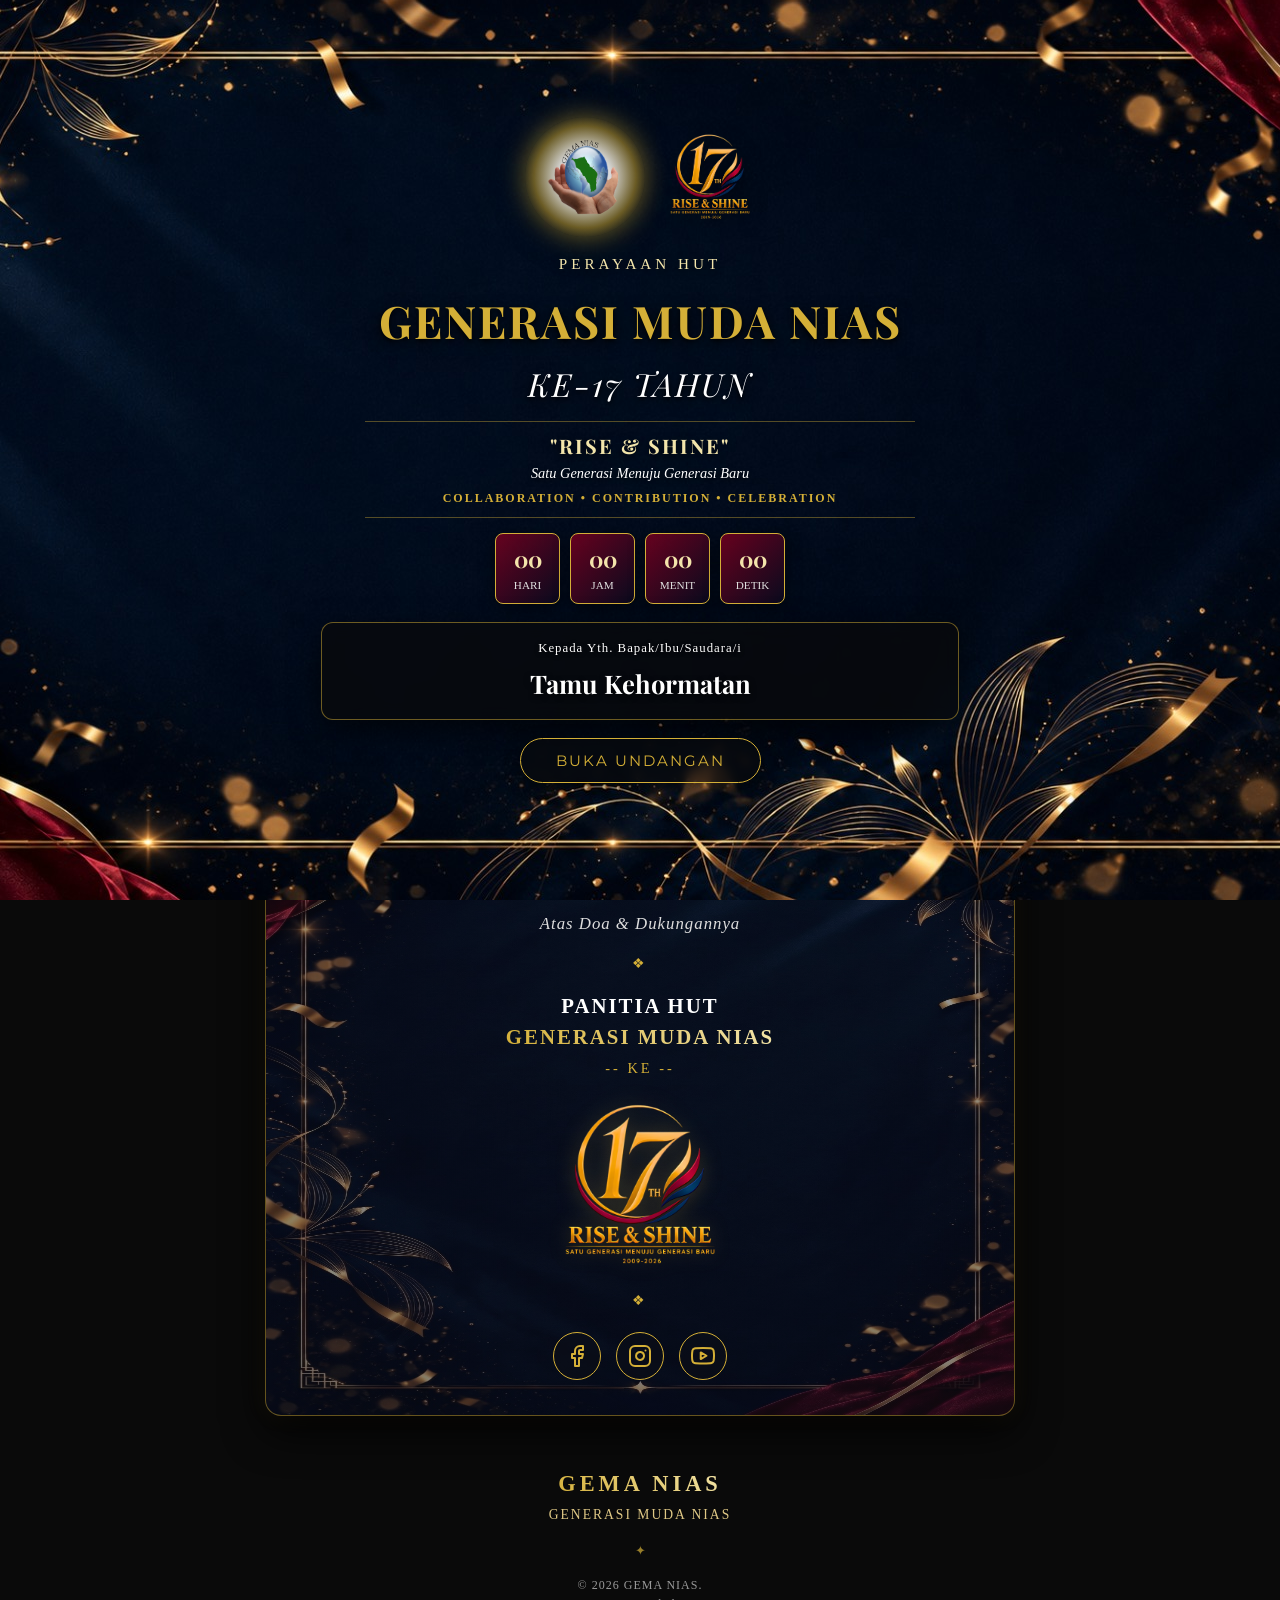
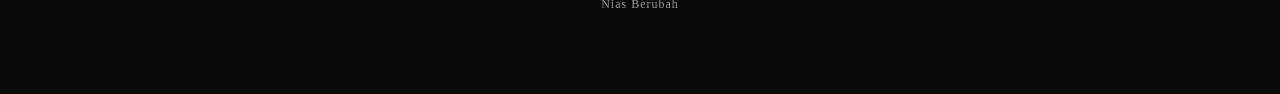
==== index.html @ 1c801df4 "Add files via upload" ====
<!DOCTYPE html>
<html lang="id">
<head>
    <meta charset="UTF-8">
    <meta name="viewport" content="width=device-width, initial-scale=1.0">
    <title>HUT GEMA NIAS KE-17 | Generasi Muda Nias</title>
    
    <link rel="preconnect" href="https://fonts.googleapis.com">
    <link rel="preconnect" href="https://fonts.gstatic.com" crossorigin>
    <link href="https://fonts.googleapis.com/css2?family=Playfair+Display:ital,wght@0,400;0,700;1,400&family=Montserrat:wght@300;400;600&display=swap" rel="stylesheet">
    <link rel="stylesheet" href="style.css">
</head>
<body>

    <div id="cover" class="cover-section">
        <div id="cover-bg" class="cover-bg-image"></div>

        <div class="cover-content">
            <!-- 1. DUA LOGO BERDAMPINGAN DI TENGAH -->
         <div class="logo-container fade-up delay-1">
        <!-- Logo Gema Nias (Tangan) dengan efek pendaran cahaya -->
        <img src="assets/images/logo-gema-nias.png" alt="Logo GEMA NIAS" class="logo-img logo-tangan-glow">
        
        <!-- Logo HUT 17 ditambahkan class "logo-17-glow" agar punya animasi cahaya emas -->
        <img src="assets/images/logo-hut-17.png" alt="Logo HUT 17" class="logo-img logo-17-glow">
    </div>

            <p class="subtitle fade-up delay-1">PERAYAAN HUT</p>
            <h1 class="fade-up delay-2">GENERASI MUDA NIAS<br><span>KE-17 TAHUN</span></h1>

            <!-- TEMA ACARA -->
            <div class="theme-box fade-up delay-2">
                <p class="theme-title">"RISE & SHINE"</p>
                <p class="theme-subtitle">Satu Generasi Menuju Generasi Baru</p>
                <div class="pillars">
                    <span>Collaboration</span> &bull; <span>Contribution</span> &bull; <span>Celebration</span>
                </div>
            </div>

            <!-- 2. COUNTDOWN TIMER DI HALAMAN UTAMA COVER -->
            <div class="cover-timer fade-up delay-3">
                <div class="time-box"><span id="days">00</span><p>Hari</p></div>
                <div class="time-box"><span id="hours">00</span><p>Jam</p></div>
                <div class="time-box"><span id="minutes">00</span><p>Menit</p></div>
                <div class="time-box"><span id="seconds">00</span><p>Detik</p></div>
            </div>

            <!-- KOTAK NAMA TAMU -->
            <div class="guest-box fade-up delay-3">
                <p class="guest-text">Kepada Yth. Bapak/Ibu/Saudara/i</p>
                <h2 id="guest-name">Tamu Kehormatan</h2>
            </div>

            <!-- TOMBOL BUKA UNDANGAN -->
            <button id="open-btn" class="btn-primary fade-up delay-4">
                <span>Buka Undangan</span>
            </button>
        </div>
    </div>

 <!-- ISI UTAMA UNDANGAN -->
<main id="main-content" style="display: none;">
    
  <!-- SECTION 1: HERO / HALAMAN UTAMA SETELAH DIBUKA -->
<section class="main-hero reveal">
    <!-- Kartu Pembungkus Utama (Responsive untuk HP & Laptop) -->
    <div class="invitation-card">
        <div class="hero-content-box">
            
            <!-- 1. Judul Atas -->
            <span class="hero-subtitle">HARI ULANG TAHUN</span>
            <h1 class="hero-title gold-text">GENERASI MUDA NIAS</h1>
            <div class="divider-line"><span>-- KE 17 --</span></div>

            <!-- 2. Logo Besar dengan Lingkaran Emas Berputar -->
            <div class="hero-logo-container">
                <div class="gold-ring-glow"></div>
                <img src="assets/images/logo-hut-17.png" alt="Logo HUT GEMA NIAS 17" class="hero-main-logo">
            </div>

            <!-- 3. Animasi Pilar / Tema (Collaboration, Contribution, Celebration) -->
            <div class="animated-pillars">
                <span class="collab">COLLABORATION</span>
                <span class="dot">•</span>
                <span class="contrib">CONTRIBUTION</span>
                <span class="dot">•</span>
                <span class="celeb">CELEBRATION</span>
            </div>

            <!-- 4. Tanggal Acara -->
            <div class="event-date-badge">
                <i class="fa-solid fa-calendar-days"></i> 28 Oktober 2026
            </div>

        </div>
    </div>
</section>
 <!-- SECTION 2: JADWAL ACARA & COUNTDOWN -->
    <section class="full-screen-section reveal">
        <div class="invitation-card">
            
            <h2 class="section-heading gold-text">Acara Puncak</h2>
            <div class="divider-line"><span>❖</span></div>

         <!-- Detail Acara & Lokasi -->
<div class="event-details-box">
    <div class="event-item">
        <div class="event-icon-svg">
            <!-- Ikon Kalender Emas -->
            <svg viewBox="0 0 24 24" fill="none" stroke="currentColor" stroke-width="2" stroke-linecap="round" stroke-linejoin="round"><rect x="3" y="4" width="18" height="18" rx="2" ry="2"></rect><line x1="16" y1="2" x2="16" y2="6"></line><line x1="8" y1="2" x2="8" y2="6"></line><line x1="3" y1="10" x2="21" y2="10"></line><path d="M8 14h.01M12 14h.01M16 14h.01M8 18h.01M12 18h.01M16 18h.01"/></svg>
        </div>
        <div class="event-text">
            <h4>HARI / TANGGAL</h4>
            <p>Sabtu, 14 November 2026</p>
        </div>
    </div>

    <div class="event-item">
        <div class="event-icon-svg">
            <!-- Ikon Jam Emas -->
            <svg viewBox="0 0 24 24" fill="none" stroke="currentColor" stroke-width="2" stroke-linecap="round" stroke-linejoin="round"><circle cx="12" cy="12" r="10"></circle><polyline points="12 6 12 12 16 14"></polyline></svg>
        </div>
        <div class="event-text">
            <h4>WAKTU</h4>
            <p>13.00 WIB - Selesai</p>
        </div>
    </div>

    <div class="event-item">
        <div class="event-icon-svg">
            <!-- Ikon Lokasi / Peta Emas -->
            <svg viewBox="0 0 24 24" fill="none" stroke="currentColor" stroke-width="2" stroke-linecap="round" stroke-linejoin="round"><path d="M21 10c0 7-9 13-9 13s-9-6-9-13a9 9 0 0 1 18 0z"></path><circle cx="12" cy="10" r="3"></circle></svg>
        </div>
        <div class="event-text">
            <h4>LOKASI</h4>
            <p>City Harvest Church Medan<br><small>Jl. Harmonika Baru No 52, Padang Bulan</small></p>
        </div>
    </div>

    <!-- Tombol Google Maps Resmi -->
    <a href="https://www.google.com/maps/place/CITY+HARVEST+Church+MEDAN/@3.5554095,98.6434655,911m/data=!3m2!1e3!4b1!4m6!3m5!1s0x30312f003a114291:0x9191488897e44b9!8m2!3d3.5554095!4d98.6460404!16s%2Fg%2F11y3rdqqyr?entry=ttu&g_ep=EgoyMDI2MTEwOS4wIKXMDSoASAFQAw%3D%3D" target="_blank" class="btn-location">
        <svg style="width:16px; height:16px; margin-right:6px;" viewBox="0 0 24 24" fill="none" stroke="currentColor" stroke-width="2.5"><polygon points="3 6 9 3 15 6 21 3 21 18 15 21 9 18 3 21"></polygon><line x1="9" y1="3" x2="9" y2="18"></line><line x1="15" y1="6" x2="15" y2="21"></line></svg>
        Lihat Lokasi (Google Maps)
    </a>
</div>
          <!-- KOTAK COUNTDOWN TIMER KONTEN 2 -->
<div class="countdown-wrapper">
    <h3 class="countdown-title">Menuju Hari Puncak</h3>
    <div class="timer-grid">
        <div class="timer-box">
            <span id="days-2" class="timer-number">00</span>
            <span class="timer-label">Hari</span>
        </div>
        <div class="timer-box">
            <span id="hours-2" class="timer-number">00</span>
            <span class="timer-label">Jam</span>
        </div>
        <div class="timer-box">
            <span id="minutes-2" class="timer-number">00</span>
            <span class="timer-label">Menit</span>
        </div>
        <div class="timer-box">
            <span id="seconds-2" class="timer-number">00</span>
            <span class="timer-label">Detik</span>
        </div>
    </div>
    <p class="countdown-subtitle">Menuju HUT Gema Nias ke-17</p>
</div>
    </section>


    <!-- SECTION 3: GIFT / AMPLOP DIGITAL -->
    <section class="full-screen-section reveal">
        <div class="invitation-card">
            
            <h2 class="section-heading gold-text">GIFT</h2>
            <div class="divider-line"><span>❖</span></div>
            
            <p class="gift-description">
                Doa restu Anda merupakan karunia yang sangat berarti bagi kami. Namun jika Anda ingin memberikan tanda kasih atau dukungan dana untuk menyukseskan HUT Gema Nias ke-17, dapat disalurkan melalui:
            </p>

            <!-- Kartu Rekening Mandiri ala ATM -->
            <div class="atm-card">
                <div class="atm-header">
                    <span class="atm-bank">BANK MANDIRI</span>
                    <i class="fa-solid fa-credit-card"></i>
                </div>
                <div class="atm-body">
                    <p class="atm-label">Nomor Rekening</p>
                    <p id="rekening-num" class="atm-number">1060020916790</p>
                    <div class="atm-footer-info">
                        <span class="atm-holder">a.n. Irmina Jesiska Putri Bate'e</span>
                    </div>
                </div>
                <!-- Tombol Salin -->
                <button class="btn-salin" onclick="salinRekening()">
                    <i class="fa-regular fa-copy"></i> Salin Nomor Rekening
                </button>
            </div>

            <!-- Bagian QRIS -->
            <div class="qris-container">
                <p class="qris-title">Atau Scan QRIS</p>
                <div class="qris-image-box">
                    <!-- Ganti dengan nama file gambar QRIS Anda di folder assets/images/ -->
                    <img src="assets/images/qrish.png" alt="QRIS Gema Nias" id="qris-img" class="qris-img">
                </div>
                <!-- Tombol Unduh QRIS -->
                <a href="assets/images/qrish.png" download="QRIS-HUT17-GEMA-NIAS.png" class="btn-download-qris">
                    <i class="fa-solid fa-download"></i> Unduh Gambar QRIS
                </a>
            </div>

        </div>
    </section>


    <!-- SECTION 4: GALLERY / GALERI FOTO -->
    <section class="full-screen-section reveal">
        <div class="invitation-card gallery-card">
            
            <h2 class="section-heading gold-text">GALLERY</h2>
            <div class="divider-line"><span>❖</span></div>
            
            <p class="gallery-subtitle">Momen Kebersamaan & Perjalanan Gema Nias</p>

            <!-- Container Slider Galeri -->
            <div class="gallery-slider-container">
                  <div class="gallery-track" id="galleryTrack">
                    <!-- 15 Foto Galeri (Ganti nama file foto sesuai dengan file Anda di assets/images/) -->
                    <div class="gallery-slide"><img src="assets/images/ketiga.png" alt="Galeri 1"></div>
                    <div class="gallery-slide"><img src="assets/images/kedua.png" alt="Galeri 2"></div>
                    <div class="gallery-slide"><img src="assets/images/pertama.png" alt="Galeri 3"></div>
                    <div class="gallery-slide"><img src="assets/images/4.png" alt="Galeri 4"></div>
                    <div class="gallery-slide"><img src="assets/images/5.png" alt="Galeri 5"></div>
                    <div class="gallery-slide"><img src="assets/images/6.png" alt="Galeri 6"></div>
                    <div class="gallery-slide"><img src="assets/images/7.png" alt="Galeri 7"></div>
                    <div class="gallery-slide"><img src="assets/images/8.png" alt="Galeri 8"></div>
                    <div class="gallery-slide"><img src="assets/images/9.png" alt="Galeri 9"></div>
                    <div class="gallery-slide"><img src="assets/images/10.png" alt="Galeri 10"></div>
                    <div class="gallery-slide"><img src="assets/images/11.png" alt="Galeri 11"></div>
                    <div class="gallery-slide"><img src="assets/images/12.png" alt="Galeri 12"></div>
                    <div class="gallery-slide"><img src="assets/images/13.png" alt="Galeri 13"></div>
                    <div class="gallery-slide"><img src="assets/images/14.png" alt="Galeri 14"></div>
                    <div class="gallery-slide"><img src="assets/images/15.png" alt="Galeri 15"></div>
                </div>

             <!-- Tombol Navigasi Panah (< dan >) Menggunakan SVG -->
<button class="gallery-btn prev-btn" onclick="moveSlide(-1)">
    <svg viewBox="0 0 24 24" fill="none" stroke="currentColor" stroke-width="3" stroke-linecap="round" stroke-linejoin="round">
        <polyline points="15 18 9 12 15 6"></polyline>
    </svg>
</button>
<button class="gallery-btn next-btn" onclick="moveSlide(1)">
    <svg viewBox="0 0 24 24" fill="none" stroke="currentColor" stroke-width="3" stroke-linecap="round" stroke-linejoin="round">
        <polyline points="9 18 15 12 9 6"></polyline>
    </svg>
</button>

          <!-- Indikator Angka & Titik-titik (Dots) -->
            <div class="gallery-footer-nav">
                <div class="gallery-counter">
                    <span id="currentSlideNum">1</span> / 15
                </div>
                
                <!-- 15 Titik Indikator Manual (DIJAMIN MUNCUL) -->
                <div class="gallery-dots">
                    <div class="dot active" onclick="jumpSlide(0)"></div>
                    <div class="dot" onclick="jumpSlide(1)"></div>
                    <div class="dot" onclick="jumpSlide(2)"></div>
                    <div class="dot" onclick="jumpSlide(3)"></div>
                    <div class="dot" onclick="jumpSlide(4)"></div>
                    <div class="dot" onclick="jumpSlide(5)"></div>
                    <div class="dot" onclick="jumpSlide(6)"></div>
                    <div class="dot" onclick="jumpSlide(7)"></div>
                    <div class="dot" onclick="jumpSlide(8)"></div>
                    <div class="dot" onclick="jumpSlide(9)"></div>
                    <div class="dot" onclick="jumpSlide(10)"></div>
                    <div class="dot" onclick="jumpSlide(11)"></div>
                    <div class="dot" onclick="jumpSlide(12)"></div>
                    <div class="dot" onclick="jumpSlide(13)"></div>
                    <div class="dot" onclick="jumpSlide(14)"></div>
                </div>
            </div>

        </div>
    </section>
</main>
      
 
      <!-- SECTION 5: TENTANG GEMA NIAS -->
    <section class="full-screen-section reveal">
        <div class="invitation-card">
            <h2 class="section-heading gold-text">Tentang Gema Nias</h2>
            <div class="divider-line"><span>❖</span></div>
            
            <p class="about-quote">"17 tahun bukan sekadar angka. Ia adalah perjalanan panjang tentang persaudaraan."</p>
            
            <p class="about-desc">
                GEMA NIAS merupakan wadah kebersamaan generasi muda Nias yang menjadi ruang untuk mempererat tali persaudaraan, menjaga identitas budaya <strong>Ono Niha</strong>, serta mendorong kontribusi nyata bagi masyarakat.
            </p>
        </div>
    </section>

    <!-- SECTION 6: KONFIRMASI KEHADIRAN (RSVP) -->
    <section class="full-screen-section reveal">
        <div class="invitation-card">
            <h2 class="section-heading gold-text">Konfirmasi Kehadiran</h2>
            <div class="divider-line"><span>❖</span></div>
            
            <p class="rsvp-subtitle">Kehadiran Anda adalah kehormatan bagi kami.</p>
            
            <form id="rsvp-form" class="rsvp-form">
                <div class="input-group">
                    <input type="text" id="rsvp-name" placeholder="Nama Lengkap Anda" required>
                </div>
                <div class="input-group">
                    <select id="rsvp-status" required>
                        <option value="" disabled selected>Pilih Kehadiran...</option>
                        <option value="Hadir">Sedia Hadir</option>
                        <option value="Tidak Hadir">Maaf, Tidak Bisa Hadir</option>
                    </select>
                </div>
                <button type="submit" class="btn-rsvp">
                    <svg viewBox="0 0 24 24" fill="currentColor" width="18" height="18">
                        <path d="M17.472 14.382c-.297-.149-1.758-.867-2.03-.967-.273-.099-.471-.148-.67.15-.197.297-.767.966-.94 1.164-.173.199-.347.223-.644.075-.297-.15-1.255-.463-2.39-1.475-.888-.788-1.487-1.761-1.66-2.059-.173-.297-.018-.458.13-.606.134-.133.298-.347.446-.52.149-.174.198-.298.298-.497.099-.198.05-.371-.025-.52-.075-.149-.669-1.612-.916-2.207-.242-.579-.487-.5-.669-.51a12.8 12.8 0 0 0-.57-.01c-.198 0-.52.074-.792.372-.272.297-1.04 1.016-1.04 2.479 0 1.462 1.065 2.875 1.213 3.074.149.198 2.096 3.2 5.077 4.487.709.306 1.262.489 1.694.625.712.227 1.36.195 1.871.118.571-.085 1.758-.719 2.006-1.413.248-.694.248-1.289.173-1.413-.074-.124-.272-.198-.57-.347m-5.421 7.403h-.004a9.87 9.87 0 0 1-5.031-1.378l-.361-.214-3.741.982.998-3.648-.235-.374a9.86 9.86 0 0 1-1.51-5.26c.001-5.45 4.436-9.884 9.888-9.884 2.64 0 5.122 1.03 6.988 2.898a9.825 9.825 0 0 1 2.893 6.994c-.003 5.45-4.437 9.884-9.885 9.884m8.413-18.297A11.815 11.815 0 0 0 12.052 0C5.495 0 .16 5.335.157 11.892c0 2.096.547 4.142 1.588 5.945L.057 24l6.305-1.654a11.882 11.882 0 0 0 5.683 1.448h.005c6.554 0 11.89-5.335 11.893-11.893a11.821 11.821 0 0 0-3.48-8.413Z"/>
                    </svg>
                    Kirim Konfirmasi via WhatsApp
                </button>
            </form>
        </div>
    </section>

        <!-- SECTION 5: PENUTUP / TERIMA KASIH -->
    <section class="full-screen-section reveal">
        <div class="invitation-card closing-card">
            
            <h2 class="thank-you-heading gold-text">Terima Kasih</h2>
            <p class="thank-you-sub">Atas Doa & Dukungannya</p>
            
            <div class="divider-line" style="margin: 15px 0;"><span>❖</span></div>
            
            <h3 class="committee-text">PANITIA HUT<br><span class="gold-text">GENERASI MUDA NIAS</span></h3>
            <p class="ke-text">-- KE --</p>

            <!-- Logo GEMA NIAS 17 -->
            <div class="closing-logo-container">
                <img src="assets/images/logo-hut-17.png" alt="Logo HUT GEMA NIAS 17" class="closing-logo">
            </div>

            <div class="divider-line" style="margin: 15px 0;"><span>❖</span></div>

           <!-- Ikon Media Sosial Menggunakan SVG (Dijamin Muncul) -->
            <div class="social-media-links">
                
                <!-- Ikon Facebook -->
                <a href="#" target="_blank" class="social-icon" title="Facebook">
                    <svg viewBox="0 0 24 24" fill="none" stroke="currentColor" stroke-width="2" stroke-linecap="round" stroke-linejoin="round">
                        <path d="M18 2h-3a5 5 0 0 0-5 5v3H7v4h3v8h4v-8h3l1-4h-4V7a1 1 0 0 1 1-1h3z"></path>
                    </svg>
                </a>
                
                <!-- Ikon Instagram -->
                <a href="#" target="_blank" class="social-icon" title="Instagram">
                    <svg viewBox="0 0 24 24" fill="none" stroke="currentColor" stroke-width="2" stroke-linecap="round" stroke-linejoin="round">
                        <rect x="2" y="2" width="20" height="20" rx="5" ry="5"></rect>
                        <path d="M16 11.37A4 4 0 1 1 12.63 8 4 4 0 0 1 16 11.37z"></path>
                        <line x1="17.5" y1="6.5" x2="17.51" y2="6.5"></line>
                    </svg>
                </a>
                
                <!-- Ikon YouTube -->
                <a href="#" target="_blank" class="social-icon" title="YouTube">
                    <svg viewBox="0 0 24 24" fill="none" stroke="currentColor" stroke-width="2" stroke-linecap="round" stroke-linejoin="round">
                        <path d="M22.54 6.42a2.78 2.78 0 0 0-1.94-2C18.88 4 12 4 12 4s-6.88 0-8.6.46a2.78 2.78 0 0 0-1.94 2A29 29 0 0 0 1 11.75a29 29 0 0 0 .46 5.33A2.78 2.78 0 0 0 3.4 19c1.72.46 8.6.46 8.6.46s6.88 0 8.6-.46a2.78 2.78 0 0 0 1.94-2 29 29 0 0 0 .46-5.33 29 29 0 0 0-.46-5.33z"></path>
                        <polygon points="9.75 15.02 15.5 11.75 9.75 8.48 9.75 15.02"></polygon>
                    </svg>
                </a>

            </div>

        </div>
    </section>

       <!-- FOOTER / CATATAN KAKI -->
        <footer class="footer-section reveal">
            <h2 class="gold-text footer-title">GEMA NIAS</h2>
            <p class="footer-subtitle">Generasi Muda Nias</p>
            <div class="footer-divider"><span>✦</span></div>
            <p class="footer-copy">© 2026 GEMA NIAS.<br>Nias Berubah</p>
        </footer>
    </div>

    <!-- AUDIO / PLAYLIST 2 LAGU -->
    <audio id="bg-music" preload="auto"></audio>
    
    <button id="music-btn" class="music-toggle" style="display:none;" title="Putar / Jeda Musik">🎵</button>

    <script src="script.js"></script>
</body>
</html>
---- style.css ----
:root {
    --gold-primary: #D4AF37;
    --gold-light: #F3E5AB;
    --dark-bg: #0a0a0a;
    --text-light: #e0e0e0;
}

/* Fix Universal Selector */
* { 
    margin: 0; 
    padding: 0; 
    box-sizing: border-box; 
}

body { 
    font-family: 'Montserrat', sans-serif; 
    background-color: var(--dark-bg); 
    color: var(--text-light); 
    overflow-x: hidden; 
    line-height: 1.6;
}
/* --- BACKGROUND UTAMA BODY MENGGUNAKAN GAMBAR --- */
body {
    margin: 0;
    padding: 0;
    width: 100vw;
    min-height: 100vh;
    /* Memasang gambar background di seluruh body halaman */
    background-image: linear-gradient(rgba(5, 8, 15, 0.4), rgba(5, 8, 15, 0.4)), url('assets/images/lompat-batu-dekstop.jpg');
    background-size: cover;
    background-position: center;
    background-repeat: no-repeat;
    background-attachment: fixed; /* Membuat background tetap diam saat di-scroll */
    color: #fff;
    font-family: 'Cinzel', 'Times New Roman', serif;
    overflow-x: hidden;
}

/* --- PERBAIKAN JARAK ANTAR SECTION AGAR RAPAT & TIDAK KOSONG --- */
/* --- SECTION DIBUAT RAPAT DAN ELEGAN TANPA SPASI HITAM --- */
.full-screen-section {
    position: relative;
    width: 100%;
    min-height: auto;           /* Hapus paksaan 100vh agar tinggi menyesuaikan isi kartu */
    padding: 20px 15px;         /* Jarak atas dan bawah dibuat tipis */
    background: transparent;    /* Menyatukan background body */
    display: flex;
    align-items: center;
    justify-content: center;
    box-sizing: border-box;
}

/* Mengatur kontainer utama agar tidak ada jarak spasi hitam berlebih */
#main-content {
    width: 100%;
    display: none; /* Diatur otomatis oleh JS routing */
}

h1, h2 { 
    font-family: 'Playfair Display', serif; 
    font-weight: 700; 
}

.gold-text { 
    background: linear-gradient(45deg, var(--gold-primary), var(--gold-light));
    -webkit-background-clip: text;
    -webkit-text-fill-color: transparent;
}

/* --- COVER SECTION --- */

.cover-section { 
   
    min-height: 100dvh; /* Menggunakan dvh agar pas penuh di layar browser HP */
    display: flex; 
    align-items: center; 
    justify-content: center; 
    text-align: center; 
    padding: 35px 15px;
    overflow: hidden; 
    background-color: transparent;
}
/* --- KUNCI SCROLL DI HALAMAN UTAMA (COVER) --- */
body.cover-body {
    overflow: hidden; /* Mencegah halaman bisa digeser/scroll ke bawah */
    height: 100vh;    /* Pas memenuhi tinggi layar */
    margin: 0;
}

.cover-section {
    position: fixed;
    top: 0;
    left: 0;
    width: 100%;
    height: 100vh;
    overflow-y: auto; /* Agar konten di dalam cover tetap bisa digulir jika layarnya kecil */
    z-index: 9999;
}
/* Background Cover Cerah (Warna Asli Tanpa Overlay Gelap) */
.cover-bg-image {
    position: absolute;
    top: 0; left: 0; 
    width: 100%; height: 100%;
    background-size: cover;
    background-position: center;
    background-repeat: no-repeat;
    z-index: -1;
    transition: background-image 0.5s ease-in-out;
}
.cover-content {
    width: 100%;
    max-width: 750px;
    margin: auto;
}
/* Menghapus lapisan linear-gradient gelap */
.cover-bg-image::after {
    display: none;
}

/* Tipografi Cover & Text Shadows untuk Kontras Kecerahan */
.cover-content h1 { 
    font-size: clamp(1.05rem, 4.2vw, 2.8rem); /* Mengecil otomatis di layar sempit */
    color: var(--gold-primary); 
    letter-spacing: 0.8px; 
    margin: 6px 0; 
    text-transform: uppercase;
    white-space: nowrap;
    text-shadow: 0 4px 15px rgba(0, 0, 0, 0.85), 0 2px 4px rgba(0, 0, 0, 0.9);
}
.cover-content h1 {
    white-space: nowrap;
}
.cover-content h1 span {
    display: block;
    font-size: clamp(0.95rem, 3.5vw, 2rem);
    color: #fff;
    font-weight: 400;
    font-style: italic;
    margin-top: 2px;
}

.subtitle { 
    font-size: 1rem; 
    letter-spacing: 4px; 
    text-transform: uppercase; 
    color: var(--gold-light); 
    text-shadow: 0 2px 8px rgba(0, 0, 0, 0.85);
}

/* Box Tamu Undangan */
.guest-box {
    margin: 30px auto; 
    padding: 20px 40px;
    background: rgba(10, 10, 10, 0.65);
    border: 1px solid rgba(212, 175, 55, 0.5);
    border-radius: 12px;
    backdrop-filter: blur(8px);
    box-shadow: 0 10px 30px rgba(0, 0, 0, 0.6);
    max-width: 90%;
}

.guest-text { 
    font-size: 0.85rem; 
    letter-spacing: 1px; 
    margin-bottom: 5px; 
    text-shadow: 0 1px 4px rgba(0, 0, 0, 0.8);
}

.guest-box h2 { 
    font-size: 1.8rem; 
    color: #fff; 
    text-shadow: 0 2px 6px rgba(0, 0, 0, 0.8);
}

/* --- BUTTONS --- */
.btn-primary {
    background: rgba(10, 10, 10, 0.5);
    color: var(--gold-primary);
    border: 1px solid var(--gold-primary);
    padding: 15px 40px;
    font-family: 'Montserrat', sans-serif;
    font-size: 1rem; 
    letter-spacing: 2px;
    border-radius: 30px; 
    cursor: pointer;
    transition: all 0.4s ease;
    text-transform: uppercase;
    backdrop-filter: blur(4px);
    box-shadow: 0 4px 15px rgba(0, 0, 0, 0.5);
}

.btn-primary:hover {
    background: var(--gold-primary); 
    color: var(--dark-bg);
    box-shadow: 0 0 25px rgba(212, 175, 55, 0.7);
    transform: translateY(-3px);
}

/* --- ANIMASI TEKS MASUK (FADE UP) --- */
.fade-up { 
    opacity: 0; 
    transform: translateY(30px); 
    animation: fadeUpAnim 1s forwards cubic-bezier(0.2, 0.8, 0.2, 1); 
}
.delay-1 { animation-delay: 0.2s; }
.delay-2 { animation-delay: 0.4s; }
.delay-3 { animation-delay: 0.6s; }
.delay-4 { animation-delay: 0.8s; }

@keyframes fadeUpAnim {
    to { opacity: 1; transform: translateY(0); }
}

/* --- MAIN CONTENT & SCROLL REVEAL --- */
section { 
    padding: 100px 20px; 
    max-width: 800px; 
    margin: auto; 
    text-align: center; 
}

.lead-text { 
    font-size: 1.2rem; 
    font-style: italic; 
    color: var(--gold-light); 
    margin-bottom: 20px; 
}

/* Efek Kaca (Glassmorphism) & Ornamen Aksen Sudut */
.glass-panel {
    position: relative;
    background: rgba(255, 255, 255, 0.03);
    border: 1px solid rgba(212, 175, 55, 0.25);
    backdrop-filter: blur(10px);
    border-radius: 20px;
    padding: 50px 30px;
    box-shadow: 0 20px 40px rgba(0, 0, 0, 0.6);
}

.glass-panel::before, 
.glass-panel::after {
    content: '';
    position: absolute;
    width: 15px;
    height: 15px;
    border-color: var(--gold-primary);
    border-style: solid;
}

.glass-panel::before {
    top: 10px; 
    left: 10px;
    border-width: 2px 0 0 2px;
}

.glass-panel::after {
    bottom: 10px; 
    right: 10px;
    border-width: 0 2px 2px 0;
}

/* Scroll Animasi */
.reveal {
    opacity: 0;
    transform: translateY(40px); /* Mulai dari posisi sedikit di bawah */
    transition: opacity 0.8s cubic-bezier(0.16, 1, 0.3, 1), transform 0.8s cubic-bezier(0.16, 1, 0.3, 1);
}

.reveal.active { 
    opacity: 1; 
    transform: translateY(0); 
}

/* --- FORM & COUNTDOWN --- */
.timer-grid { 
    display: flex; 
    justify-content: center; 
    gap: 15px; 
    margin-top: 30px; 
}

.time-box { 
    background: rgba(0, 0, 0, 0.6); 
    border: 1px solid var(--gold-primary); 
    padding: 15px; 
    border-radius: 10px; 
    min-width: 80px; 
}

.time-box span { 
    display: block; 
    font-size: 2rem; 
    font-family: 'Playfair Display', serif; 
    color: var(--gold-primary); 
}

form { 
    display: flex; 
    flex-direction: column; 
    gap: 15px; 
    margin-top: 30px; 
}

input, select { 
    padding: 15px; 
    background: rgba(0, 0, 0, 0.4); 
    border: 1px solid rgba(255, 255, 255, 0.2); 
    color: #fff; 
    font-family: 'Montserrat', sans-serif; 
    border-radius: 8px; 
    outline: none;
}

input:focus, select:focus { 
    border-color: var(--gold-primary); 
}

/* Floating Music Toggle */
.music-toggle { 
    position: fixed; 
    bottom: 30px; 
    right: 30px; 
    z-index: 99; 
    width: 50px; 
    height: 50px; 
    border-radius: 50%; 
    background: rgba(212, 175, 55, 0.2); 
    border: 1px solid var(--gold-primary); 
    color: white; 
    cursor: pointer; 
    backdrop-filter: blur(5px); 
    animation: float 3s infinite ease-in-out; 
}

@keyframes float { 
    0% { transform: translateY(0); } 
    50% { transform: translateY(-10px); } 
    100% { transform: translateY(0); } 
}

/* Mobile Optimization */
@media (max-width: 430px) {
    .cover-content h1 { font-size: 2.2rem; }
    .cover-content h1 span { font-size: 1.5rem; }
    .timer-grid { gap: 10px; }
    .time-box { min-width: 60px; padding: 10px; }
    .time-box span { font-size: 1.5rem; }
}


/* --- WADAH LOGO DI TENGAH --- */
.logo-container {
    display: flex;
    justify-content: center;
    align-items: center;
    gap: 20px;
    margin-bottom: 15px;
}

.logo-img {
    height: 90px; /* Diperbesar agar lebih menonjol */
    width: auto;
    object-fit: contain;
    filter: drop-shadow(0 4px 10px rgba(0, 0, 0, 0.6));
    transition: transform 0.3s ease;
}
/* --- TIPOGRAFI & TEMA --- */
.cover-content h1 { 
    font-size: 2.8rem; 
    color: var(--gold-primary); 
    letter-spacing: 2px; 
    margin: 8px 0; 
    text-transform: uppercase;
    text-shadow: 0 4px 15px rgba(0, 0, 0, 0.85), 0 2px 4px rgba(0, 0, 0, 0.9);
}

.subtitle { 
    font-size: 0.95rem; 
    letter-spacing: 4px; 
    text-transform: uppercase; 
    color: var(--gold-light); 
    text-shadow: 0 2px 8px rgba(0, 0, 0, 0.85);
}

.theme-box {
    margin: 12px auto;
    padding: 8px 15px;
    border-top: 1px solid rgba(212, 175, 55, 0.4);
    border-bottom: 1px solid rgba(212, 175, 55, 0.4);
    max-width: 550px;
}

.theme-title {
    font-family: 'Playfair Display', serif;
    font-size: 1.25rem;
    font-weight: 700;
    letter-spacing: 2px;
    color: var(--gold-light);
    text-shadow: 0 2px 8px rgba(0, 0, 0, 0.9);
}

.theme-subtitle {
    font-size: 0.9rem;
    font-style: italic;
    color: #ffffff;
    margin-bottom: 4px;
    text-shadow: 0 2px 6px rgba(0, 0, 0, 0.9);
}

.pillars {
    font-size: 0.75rem;
    letter-spacing: 2px;
    text-transform: uppercase;
    color: var(--gold-primary);
    font-weight: 600;
}

/* --- COUNTDOWN TIMER COVER --- */
.cover-timer {
    display: flex;
    justify-content: center;
    gap: 10px;
    margin: 15px auto;
}

.cover-timer .time-box {
    background: linear-gradient(135deg, rgba(128, 0, 32, 0.8), rgba(10, 10, 30, 0.9));
    border: 1px solid var(--gold-primary);
    padding: 8px 12px;
    border-radius: 8px;
    min-width: 65px;
    box-shadow: 0 4px 15px rgba(0,0,0,0.5);
    backdrop-filter: blur(5px);
}

.cover-timer .time-box span {
    display: block;
    font-size: 1.4rem;
    font-family: 'Playfair Display', serif;
    color: var(--gold-light);
    font-weight: 700;
}

.cover-timer .time-box p {
    font-size: 0.7rem;
    color: #e0e0e0;
    text-transform: uppercase;
    margin: 0;
}

/* --- KOTAK NAMA TAMU & TOMBOL --- */
.guest-box {
    margin: 18px auto; 
    padding: 15px 30px;
    background: rgba(10, 10, 10, 0.65);
    border: 1px solid rgba(212, 175, 55, 0.5);
    border-radius: 12px;
    backdrop-filter: blur(8px);
    box-shadow: 0 10px 30px rgba(0, 0, 0, 0.6);
    max-width: 85%;
}

.guest-text { 
    font-size: 0.8rem; 
    letter-spacing: 1px; 
    margin-bottom: 4px; 
}

.guest-box h2 { 
    font-size: 1.6rem; 
    color: #fff; 
}

.btn-primary {
    background: rgba(10, 10, 10, 0.5);
    color: var(--gold-primary);
    border: 1px solid var(--gold-primary);
    padding: 12px 35px;
    font-family: 'Montserrat', sans-serif;
    font-size: 0.95rem; 
    letter-spacing: 2px;
    border-radius: 30px; 
    cursor: pointer;
    transition: all 0.4s ease;
    text-transform: uppercase;
    backdrop-filter: blur(4px);
    box-shadow: 0 4px 15px rgba(0, 0, 0, 0.5);
}

/* --- KHUSUS PENGATURAN HP / MOBILE (MAX-WIDTH: 430px) --- */
/* --- SPACING & JARAK ESTETIS KHUSUS HP (MAX-WIDTH: 767px) --- */
@media (max-width: 767px) {
    .cover-bg-image {
        background-size: 100% 100%; 
        background-position: center top;
    }

    .cover-section {
        padding: 20px 12px; 
        height: 100dvh; 
    }

    .logo-container {
        gap: 16px;
        margin-bottom: 10px; /* Memberikan jarak lega di bawah logo */
    }

    .logo-img { 
        height: 60px; 
    }

    .subtitle {
        font-size: 0.68rem;
        letter-spacing: 2.5px;
        margin-bottom: 4px;
    }

    .cover-content h1 { 
        font-size: clamp(1.15rem, 4.3vw, 1.45rem); 
        letter-spacing: 0.5px;
        margin: 6px 0 4px 0;
        padding: 0 5px;
    }

    .cover-content h1 span {
        font-size: clamp(1.02rem, 3.8vw, 1.3rem);
        margin-top: 3px;
    }

    .theme-box {
        margin: 10px auto; /* Jarak pas di atas & bawah kotak tema */
        padding: 6px 10px;
        max-width: 88%;
    }

    .theme-title {
        font-size: 0.85rem;
        letter-spacing: 1.5px;
    }

    .theme-subtitle {
        font-size: 0.68rem;
        margin-bottom: 2px;
    }

    .pillars {
        font-size: 0.55rem;
        letter-spacing: 1px;
    }

    .cover-timer {
        gap: 8px;
        margin: 12px auto; /* Jarak yang nyaman sebelum masuk kotak nama tamu */
    }

    .cover-timer .time-box { 
        min-width: 44px; 
        padding: 4px 2px; 
    }

    .cover-timer .time-box span { 
        font-size: 0.9rem; 
    }

    .cover-timer .time-box p {
        font-size: 0.52rem;
    }

    .guest-box {
        margin: 12px auto; /* Jarak pemisah yang rapi antara timer dan tombol */
        padding: 8px 14px;
        max-width: 85%;
    }

    .guest-text {
        font-size: 0.65rem;
        margin-bottom: 2px;
    }

    .guest-box h2 {
        font-size: 1.05rem;
    }

    .btn-primary {
        padding: 9px 22px;
        font-size: 0.72rem;
        margin-top: 6px;
    }
}

/* --- TOMBOL / LOGO MUSIK MELAYANG --- */
.music-toggle {
    position: fixed;
    bottom: 25px;
    right: 25px;
    z-index: 9999;
    background: linear-gradient(135deg, var(--gold-primary), #800020); /* Nuansa Emas & Maroon */
    color: #fff;
    border: 2px solid var(--gold-light);
    width: 50px;
    height: 50px;
    border-radius: 50%;
    display: flex;
    align-items: center;
    justify-content: center;
    font-size: 1.3rem;
    cursor: pointer;
    box-shadow: 0 4px 20px rgba(0, 0, 0, 0.6);
    transition: transform 0.3s ease, background 0.3s ease;
}

.music-toggle:hover {
    transform: scale(1.1);
}

/* Animasi Putar Saat Musik Menyala */
@keyframes spinLogo {
    0% { transform: rotate(0deg); }
    100% { transform: rotate(360deg); }
}

.music-toggle.playing {
    animation: spinLogo 4s linear infinite;
}
/* --- UKURAN LOGO UTAMA YANG RESPONSIF (HP & LAPTOP) --- */
.hero-logo-container {
    position: relative;
    width: 140px;  /* Ukuran default untuk HP */
    height: 140px;
    margin: 15px auto 25px auto;
    display: flex;
    align-items: center;
    justify-content: center;
}

.gold-ring-glow {
    position: absolute;
    width: 100%;
    height: 100%;
    border-radius: 50%;
    border: 2px dashed var(--gold-primary);
    box-shadow: 0 0 20px rgba(212, 175, 55, 0.4), inset 0 0 15px rgba(212, 175, 55, 0.3);
    animation: rotateRing 15s linear infinite;
}

@keyframes rotateRing {
    0% { transform: rotate(0deg); }
    100% { transform: rotate(360deg); }
}

.hero-main-logo {
    width: 110px;  /* Ukuran gambar logo di HP */
    height: 110px;
    object-fit: contain;
    filter: drop-shadow(0 4px 12px rgba(0,0,0,0.8));
    transition: transform 0.4s ease;
}

.hero-main-logo:hover {
    transform: scale(1.05);
}

/* --- PENYESUAIAN KHUSUS LAPTOP / LAYAR LEBIH BESAR --- */
@media (min-width: 768px) {
    .hero-logo-container {
        width: 190px;
        height: 190px;
    }
    
    .hero-main-logo {
        width: 150px;  /* Ukuran gambar logo pas di layar Laptop/PC */
        height: 150px;
    }
}

/* --- CONTAINER UTAMA & BACKGROUND KARTU --- */
.main-hero {
    position: relative;
    width: 100%;
    min-height: 100vh;
    /* Latar belakang luar menggunakan gambar yang sama dengan efek gelap & blur agar menyatu dan tidak kosong di laptop */
    background-image: linear-gradient(rgba(5, 8, 15, 0.85), rgba(5, 8, 15, 0.85)), url('assets/images/card.jpg');
    background-size: cover;
    background-position: center;
    display: flex;
    align-items: center;
    justify-content: center;
    padding: 25px 15px;
    overflow: hidden;
    color: #fff;
}
.main-hero {
   
    background-color: #05080f;
    display: flex;
    align-items: center;
    justify-content: center;
    padding: 20px;
    box-sizing: border-box;
    overflow-y: auto; /* Memastikan bisa di-scroll jika layar terlalu kecil */
    color: #fff;
}

/* --- KARTU UTAMA (RESPONSIF HP & LAPTOP) --- */
.invitation-card {
    position: relative;
    z-index: 2;
    background-image: linear-gradient(rgba(10, 15, 28, 0.4), rgba(10, 15, 28, 0.5)), url('assets/images/card.jpg');
    background-size: 100% 100%;
    background-position: center;
    background-repeat: no-repeat;
    border: 1px solid rgba(212, 175, 55, 0.45);
    border-radius: 16px;
    padding: 30px 20px;
    width: 100%;
    max-width: 420px;
    box-shadow: 0 15px 40px rgba(0, 0, 0, 0.85), 0 0 20px rgba(212, 175, 55, 0.1);
    text-align: center;
    margin: auto; /* Membantu memposisikan kartu tepat di tengah */
}

.hero-subtitle {
    font-size: 0.85rem;
    letter-spacing: 4px;
    color: #dfc885;
    font-weight: 500;
}

.hero-title {
    font-size: 1.8rem;
    font-weight: 700;
    letter-spacing: 2px;
    margin: 8px 0;
    background: linear-gradient(135deg, #fff 30%, var(--gold-primary) 100%);
    -webkit-background-clip: text;
    -webkit-text-fill-color: transparent;
}

.divider-line {
    font-size: 0.85rem;
    color: var(--gold-primary);
    margin-bottom: 15px;
    letter-spacing: 3px;
}

/* --- LOGO BESAR DENGAN LINGKARAN EMAS BERPUTAR --- */
.hero-logo-container {
    position: relative;
    width: 175px;  /* Pas untuk HP */
    height: 175px;
    margin: 15px auto 20px auto;
    display: flex;
    align-items: center;
    justify-content: center;
}

.gold-ring-glow {
    position: absolute;
    width: 100%;
    height: 100%;
    border-radius: 50%;
    border: 2px dashed var(--gold-primary);
    box-shadow: 0 0 20px rgba(212, 175, 55, 0.5), inset 0 0 15px rgba(212, 175, 55, 0.3);
    animation: rotateRing 18s linear infinite;
}

@keyframes rotateRing {
    0% { transform: rotate(0deg); }
    100% { transform: rotate(360deg); }
}

.hero-main-logo {
    width: 145px;  /* Ukuran pas agar tulisan di logo terbaca jelas */
    height: 145px;
    object-fit: contain;
    filter: drop-shadow(0 4px 12px rgba(0,0,0,0.8));
    transition: transform 0.4s ease;
}

.hero-main-logo:hover {
    transform: scale(1.05);
}

/* --- ANIMASI PILAR (WARNA-WARNI & ELEGAN) --- */
.animated-pillars {
    display: flex;
    justify-content: center;
    align-items: center;
    gap: 8px;
    font-size: 0.75rem;
    font-weight: 700;
    letter-spacing: 1.5px;
    margin-bottom: 20px;
    text-transform: uppercase;
    animation: fadeInPillars 1.5s ease-in-out infinite alternate;
}

.animated-pillars .collab { color: #4facfe; }   /* Biru Elegan */
.animated-pillars .contrib { color: #f6d365; }  /* Kuning Keemasan */
.animated-pillars .celeb { color: #ff6b6b; }    /* Merah Maroon/Coral */
.animated-pillars .dot { color: var(--gold-primary); opacity: 0.6; }

@keyframes fadeInPillars {
    0% { opacity: 0.75; transform: scale(0.98); }
    100% { opacity: 1; transform: scale(1); }
}

/* --- BADGE TANGGAL ACARA --- */
.event-date-badge {
    background: linear-gradient(135deg, var(--gold-primary), #997420);
    color: #111;
    font-weight: 700;
    padding: 10px 22px;
    border-radius: 30px;
    font-size: 0.85rem;
    letter-spacing: 2px;
    box-shadow: 0 4px 15px rgba(212, 175, 55, 0.4);
    display: inline-flex;
    align-items: center;
    gap: 8px;
}

/* --- PENYESUAIAN KHUSUS LAYAR LAPTOP / PC AGAR LEBIH LEBAR & TIDAK BANYAK KOSONG --- */
@media (min-width: 768px) {
    .main-hero {
        padding: 40px 30px;
    }

    .invitation-card {
        max-width: 780px; /* Diperlebar di layar laptop agar proporsional dan mengisi layar dengan megah */
        padding: 60px 50px;
    }

    .hero-title {
        font-size: 2.4rem;
    }

    .hero-logo-container {
        width: 220px;
        height: 220px;
    }

    .hero-main-logo {
        width: 185px;
        height: 185px;
    }

    .animated-pillars {
        font-size: 0.9rem;
        gap: 15px;
    }
}
/* --- KHUSUS LAPTOP / PC AGAR TIDAK GANTUNG --- */
@media (min-width: 900px) {
    .main-hero {
        background-image: radial-gradient(circle, rgba(15, 22, 38, 0.85) 0%, rgba(3, 5, 10, 0.95) 100%), url('assets/images/bg-card-hut17.jpg');
        background-size: cover;
        background-position: center;
        padding: 40px 20px;
        min-height: 100vh;
    }

    .invitation-card {
        max-width: 750px;      /* Lebar proporsional di layar laptop */
        padding: 45px 50px;    /* Padding atas-bawah disesuaikan agar tidak terlalu tinggi dan tidak gantung */
    }

    .hero-title {
        font-size: 2.1rem;
        margin: 6px 0;
    }

    .hero-logo-container {
        width: 175px;
        height: 175px;
        margin: 10px auto 15px auto;
    }

    .hero-main-logo {
        width: 145px;
        height: 145px;
    }

    .animated-pillars {
        font-size: 0.8rem;
        margin-bottom: 15px;
    }
}
/* --- SECTION KEDUA & KARTU ACARA --- */
.countdown-section {
    position: relative;
    width: 100%;
    min-height: 100vh;
    background-image: linear-gradient(rgba(5, 8, 15, 0.5), rgba(5, 8, 15, 0.5)), url('assets/images/bg-card-hut17.jpg');
    background-size: cover;
    background-position: center;
    display: flex;
    align-items: center;
    justify-content: center;
    padding: 40px 15px;
    box-sizing: border-box;
    color: #fff;
}

.section-heading {
    font-size: 1.5rem;
    font-weight: 700;
    letter-spacing: 2px;
    margin-bottom: 5px;
    font-family: serif;
}

/* Kotak Detail Jadwal */
.event-details-box {
    display: flex;
    flex-direction: column;
    gap: 15px;
    margin: 20px 0;
    text-align: left;
    background: rgba(10, 14, 23, 0.6);
    border: 1px solid rgba(212, 175, 55, 0.3);
    padding: 20px;
    border-radius: 12px;
}

.event-item {
    display: flex;
    align-items: center;
    gap: 15px;
}

.event-icon {
    width: 40px;
    height: 40px;
    background: rgba(212, 175, 55, 0.15);
    border: 1px solid var(--gold-primary);
    border-radius: 50%;
    display: flex;
    align-items: center;
    justify-content: center;
    color: var(--gold-primary);
    font-size: 1rem;
    flex-shrink: 0;
}

.event-text h4 {
    font-size: 0.8rem;
    color: #bfa15f;
    text-transform: uppercase;
    letter-spacing: 1px;
    margin-bottom: 2px;
}

.event-text p {
    font-size: 0.95rem;
    color: #fff;
    font-weight: 600;
    margin: 0;
}

.event-text small {
    color: #ccc;
    font-weight: 400;
    font-size: 0.8rem;
}

/* Tombol Lihat Lokasi */
.btn-location {
    display: block;
    width: 100%;
    background: linear-gradient(135deg, var(--gold-primary), #997420);
    color: #111;
    text-align: center;
    padding: 10px;
    border-radius: 25px;
    font-weight: 700;
    text-decoration: none;
    font-size: 0.85rem;
    letter-spacing: 1px;
    margin-top: 5px;
    box-shadow: 0 4px 15px rgba(212, 175, 55, 0.3);
    transition: transform 0.3s ease;
}

.btn-location:hover {
    transform: scale(1.02);
}

/* Kotak Countdown Timer */
.countdown-wrapper {
    margin-top: 25px;
    background: rgba(10, 14, 23, 0.6);
    border: 1px solid rgba(212, 175, 55, 0.3);
    padding: 20px;
    border-radius: 12px;
    text-align: center;
}

.countdown-title {
    font-size: 1rem;
    color: var(--gold-primary);
    letter-spacing: 2px;
    margin-bottom: 15px;
    text-transform: uppercase;
    font-family: serif;
}

.timer-grid {
    display: grid;
    grid-template-columns: repeat(4, 1fr);
    gap: 8px;
    margin-bottom: 12px;
}

.timer-box {
    background: rgba(212, 175, 55, 0.1);
    border: 1px solid rgba(212, 175, 55, 0.4);
    border-radius: 8px;
    padding: 10px 5px;
    text-align: center;
}

.timer-number {
    display: block;
    font-size: 1.2rem;
    font-weight: 700;
    color: var(--gold-primary);
}

.timer-label {
    font-size: 0.65rem;
    color: #ddd;
    text-transform: uppercase;
    letter-spacing: 1px;
}

.countdown-subtitle {
    font-size: 0.75rem;
    color: #bfa15f;
    font-style: italic;
    margin: 0;
}

/* --- PENYESUAIAN KHUSUS LAPTOP UNTUK SECTION 2 --- */
@media (min-width: 900px) {
    .countdown-section .invitation-card {
        max-width: 860px;
        padding: 50px 70px;
    }

    .section-heading {
        font-size: 1.8rem;
    }

    .event-details-box {
        padding: 25px 30px;
        gap: 20px;
    }

    .event-icon {
        width: 48px;
        height: 48px;
        font-size: 1.15rem;
    }

    .event-text p {
        font-size: 1.05rem;
    }

    .timer-number {
        font-size: 1.6rem;
    }

    .timer-label {
        font-size: 0.75rem;
    }
}

/* --- PERNAH-PERNIK CANTIK KONTEN 2 --- */
.section-heading {
    font-size: 1.4rem;
    font-weight: 700;
    letter-spacing: 2px;
    margin-bottom: 2px;
    font-family: serif;
    color: var(--gold-primary);
}

.event-details-box {
    display: flex;
    flex-direction: column;
    gap: 10px;
    margin: 12px 0;
    text-align: left;
    background: rgba(10, 14, 23, 0.7);
    border: 1px solid rgba(212, 175, 55, 0.35);
    padding: 14px 16px;
    border-radius: 12px;
    box-shadow: inset 0 0 15px rgba(0, 0, 0, 0.5);
}

/* --- GAYA IKON BARU (TANPA LINGKARAN KOTAK) --- */
.event-item {
    display: flex;
    align-items: center;
    gap: 15px;
    margin-bottom: 15px;
}

.event-icon-img {
    font-size: 1.8rem;
    color: var(--gold-primary);
    width: 40px;
    text-align: center;
    flex-shrink: 0;
    filter: drop-shadow(0 2px 5px rgba(212, 175, 55, 0.4));
}

.event-text h4 {
    font-size: 0.75rem;
    color: #dfc885;
    letter-spacing: 1.5px;
    margin-bottom: 2px;
}

.event-text p {
    font-size: 0.95rem;
    color: #fff;
    font-weight: 600;
    margin: 0;
}

.event-icon {
    width: 36px;
    height: 36px;
    background: rgba(212, 175, 55, 0.15);
    border: 1px solid var(--gold-primary);
    border-radius: 50%;
    display: flex;
    align-items: center;
    justify-content: center;
    color: var(--gold-primary);
    font-size: 0.9rem;
    flex-shrink: 0;
}


.event-text small {
    color: #ccc;
    font-weight: 400;
    font-size: 0.75rem;
}

/* Tombol Lokasi Cantik */
.btn-location {
    display: flex;
    align-items: center;
    justify-content: center;
    gap: 8px;
    width: 100%;
    background: linear-gradient(135deg, var(--gold-primary), #997420);
    color: #111;
    text-align: center;
    padding: 9px;
    border-radius: 25px;
    font-weight: 700;
    text-decoration: none;
    font-size: 0.8rem;
    letter-spacing: 1px;
    margin-top: 5px;
    box-shadow: 0 4px 15px rgba(212, 175, 55, 0.3);
    transition: transform 0.3s ease;
}

.btn-location:hover {
    transform: scale(1.02);
}

/* Kotak Countdown Bergerak */
.countdown-wrapper {
    margin-top: 12px;
    background: rgba(10, 14, 23, 0.7);
    border: 1px solid rgba(212, 175, 55, 0.35);
    padding: 14px;
    border-radius: 12px;
    text-align: center;
}

.countdown-title {
    font-size: 0.9rem;
    color: var(--gold-primary);
    letter-spacing: 2px;
    margin-bottom: 10px;
    text-transform: uppercase;
    font-family: serif;
}

.timer-grid {
    display: grid;
    grid-template-columns: repeat(4, 1fr);
    gap: 8px;
    margin-bottom: 8px;
}

.timer-box {
    background: rgba(212, 175, 55, 0.1);
    border: 1px solid rgba(212, 175, 55, 0.4);
    border-radius: 8px;
    padding: 8px 4px;
    text-align: center;
}

.timer-number {
    display: block;
    font-size: 1.15rem;
    font-weight: 700;
    color: var(--gold-primary);
    text-shadow: 0 0 10px rgba(212, 175, 55, 0.4);
}

.timer-label {
    font-size: 0.6rem;
    color: #ddd;
    text-transform: uppercase;
    letter-spacing: 1px;
}

.countdown-subtitle {
    font-size: 0.7rem;
    color: #bfa15f;
    font-style: italic;
    margin: 0;
}

/* --- PENYESUAIAN KHUSUS LAPTOP --- */
@media (min-width: 900px) {
    .section-heading {
        font-size: 1.7rem;
    }

    .event-details-box {
        padding: 20px 25px;
        gap: 16px;
        margin: 15px 0;
    }

    .event-icon {
        width: 44px;
        height: 44px;
        font-size: 1.05rem;
    }

    .event-text p {
        font-size: 1rem;
    }

    .timer-number {
        font-size: 1.5rem;
    }

    .timer-label {
        font-size: 0.7rem;
    }
}
.event-icon-svg {
    width: 34px;
    height: 34px;
    color: var(--gold-primary, #d4af37);
    flex-shrink: 0;
    display: flex;
    align-items: center;
    justify-content: center;
    filter: drop-shadow(0 2px 6px rgba(212, 175, 55, 0.45));
}

.event-icon-svg svg {
    width: 28px;
    height: 28px;
}

/* --- GAYA KONTEN 3: GIFT & REKENING --- */
.gift-description {
    font-size: 0.8rem;
    color: #ddd;
    line-height: 1.4;
    margin-bottom: 12px;
}

/* Kartu ATM Mandiri */
.atm-card {
    background: linear-gradient(135deg, #121824 0%, #1a2233 100%);
    border: 1px solid rgba(212, 175, 55, 0.4);
    border-radius: 12px;
    padding: 15px 20px;
    margin: 10px 0;
    text-align: left;
    box-shadow: 0 8px 25px rgba(0, 0, 0, 0.6);
}

.atm-header {
    display: flex;
    justify-content: space-between;
    align-items: center;
    color: var(--gold-primary);
    font-size: 0.85rem;
    font-weight: 700;
    letter-spacing: 1px;
    margin-bottom: 8px;
}

.atm-label {
    font-size: 0.65rem;
    color: #bfa15f;
    text-transform: uppercase;
    margin: 0;
}

.atm-number {
    font-size: 1.25rem;
    font-weight: 700;
    color: #fff;
    letter-spacing: 2px;
    margin: 4px 0;
    font-family: monospace;
}

.atm-holder {
    font-size: 0.75rem;
    color: #ccc;
}

/* Tombol Salin */
.btn-salin {
    margin-top: 10px;
    width: 100%;
    background: rgba(212, 175, 55, 0.15);
    border: 1px solid var(--gold-primary);
    color: var(--gold-primary);
    padding: 7px;
    border-radius: 6px;
    font-size: 0.75rem;
    font-weight: 600;
    cursor: pointer;
    transition: all 0.3s ease;
    display: flex;
    align-items: center;
    justify-content: center;
    gap: 6px;
}

.btn-salin:hover {
    background: var(--gold-primary);
    color: #111;
}

/* Kotak QRIS */
.qris-container {
    margin-top: 15px;
    background: rgba(10, 14, 23, 0.6);
    border: 1px solid rgba(212, 175, 55, 0.3);
    padding: 12px;
    border-radius: 10px;
    text-align: center;
}

.qris-title {
    font-size: 0.75rem;
    color: var(--gold-primary);
    text-transform: uppercase;
    letter-spacing: 1px;
    margin-bottom: 8px;
}

.qris-image-box {
    width: 110px;
    height: 110px;
    margin: 0 auto 8px auto;
    background: #fff;
    padding: 6px;
    border-radius: 8px;
    box-shadow: 0 4px 15px rgba(0, 0, 0, 0.5);
}

.qris-img {
    width: 100%;
    height: 100%;
    object-fit: contain;
    border-radius: 4px;
}

/* Tombol Unduh QRIS */
.btn-download-qris {
    display: inline-flex;
    align-items: center;
    justify-content: center;
    gap: 6px;
    background: linear-gradient(135deg, var(--gold-primary), #997420);
    color: #111;
    text-decoration: none;
    padding: 6px 14px;
    border-radius: 20px;
    font-size: 0.7rem;
    font-weight: 700;
    letter-spacing: 0.5px;
    box-shadow: 0 3px 10px rgba(212, 175, 55, 0.3);
    transition: transform 0.2s ease;
}

.btn-download-qris:hover {
    transform: scale(1.03);
}

/* --- PENYESUAIAN KHUSUS LAPTOP --- */
@media (min-width: 900px) {
    .gift-description {
        font-size: 0.9rem;
    }
    .atm-number {
        font-size: 1.5rem;
    }
    .qris-image-box {
        width: 130px;
        height: 130px;
    }
}

/* --- GAYA KONTEN 4: GALERI FOTO --- */
.gallery-subtitle {
    font-size: 0.75rem;
    color: #ddd;
    margin-bottom: 12px;
    letter-spacing: 1px;
}

.gallery-slider-container {
    position: relative;
    width: 100%;
    max-width: 400px;
    height: 230px;
    margin: 0 auto;
    overflow: hidden;
    border-radius: 10px;
    border: 1px solid rgba(212, 175, 55, 0.4);
    box-shadow: 0 8px 25px rgba(0, 0, 0, 0.7);
    background: #000;
}

.gallery-track {
    display: flex;
    width: 100%;
    height: 100%;
    transition: transform 0.4s ease-in-out;
}

.gallery-slide {
    min-width: 100%;
    height: 100%;
    display: flex;
    align-items: center;
    justify-content: center;
}

.gallery-slide img {
    width: 100%;
    height: 100%;
    object-fit: cover;
}


/* Tombol Panah Navigasi Galeri (Tanpa Lingkaran) */
.gallery-btn {
    position: absolute;
    top: 50%;
    transform: translateY(-50%);
    background: transparent; /* Hilangkan latar belakang lingkaran */
    border: none;            /* Hilangkan garis tepi */
    color: rgba(255, 255, 255, 0.6); /* Warna putih agak transparan saat diam */
    cursor: pointer;
    display: flex;
    align-items: center;
    justify-content: center;
    font-size: 1.8rem;       /* Perbesar ukuran panahnya */
    transition: all 0.3s ease;
    z-index: 5;
    padding: 10px;
    text-shadow: 2px 2px 5px rgba(0, 0, 0, 0.8); /* Tambahkan bayangan agar terlihat jelas di atas foto terang */
}

/* Saat disentuh atau disorot (hover) warnanya menyala emas */
.gallery-btn:hover {
    color: var(--gold-primary);
    transform: translateY(-50%) scale(1.2); /* Sedikit membesar saat disorot */
}

.prev-btn { left: 5px; }
.next-btn { right: 5px; }

/* Khusus Layar Laptop (Panah Lebih Besar) */
@media (min-width: 900px) {
    .gallery-btn {
        font-size: 2.2rem;
    }
}
/* Indikator Nomor Slide */
.gallery-counter {
    margin-top: 10px;
    font-size: 0.8rem;
    color: var(--gold-primary);
    letter-spacing: 2px;
    font-weight: 600;
}

/* --- PENYESUAIAN KHUSUS LAPTOP UNTUK GALERI --- */
@media (min-width: 900px) {
    .gallery-slider-container {
        max-width: 580px;
        height: 340px;
    }
    .gallery-btn {
        width: 40px;
        height: 40px;
        font-size: 1rem;
    }
    .gallery-subtitle {
        font-size: 0.85rem;
    }
}

/* --- GAYA GALERI FOTO & INDIKATOR TITIK --- */
.gallery-subtitle {
    font-size: 0.75rem;
    color: #ddd;
    margin-bottom: 10px;
    letter-spacing: 1px;
}

.gallery-slider-container {
    position: relative;
    width: 100%;
    max-width: 400px;
    height: 230px;
    margin: 0 auto;
    overflow: hidden;
    border-radius: 10px;
    border: 1px solid rgba(212, 175, 55, 0.4);
    box-shadow: 0 8px 25px rgba(0, 0, 0, 0.7);
    background: #000;
}

.gallery-track {
    display: flex;
    width: 100%;
    height: 100%;
    transition: transform 0.4s ease-in-out;
}

.gallery-slide {
    min-width: 100%;
    height: 100%;
    display: flex;
    align-items: center;
    justify-content: center;
}

.gallery-slide img {
    width: 100%;
    height: 100%;
    object-fit: cover;
}

/* --- TOMBOL PANAH GALERI (MEMAKSA HILANGKAN LINGKARAN) --- */
.gallery-btn {
    position: absolute;
    top: 50%;
    transform: translateY(-50%);
    background: transparent !important;       /* Paksa latar belakang hilang */
    background-color: transparent !important; /* Paksa warna latar hilang */
    border: none !important;                  /* Paksa garis tepi hilang */
    box-shadow: none !important;              /* Paksa bayangan kotak hilang */
    color: rgba(255, 255, 255, 0.7);          /* Warna panah putih transparan */
    cursor: pointer;
    display: flex;
    align-items: center;
    justify-content: center;
    font-size: 2rem !important;               /* Ukuran panah diperbesar */
    z-index: 10;
    padding: 10px;
    text-shadow: 2px 2px 5px rgba(0, 0, 0, 0.8); /* Bayangan pada teks panahnya saja */
}
/* Mengatur ukuran ikon SVG panah */
.gallery-btn svg {
    width: 28px;
    height: 28px;
    filter: drop-shadow(2px 2px 4px rgba(0, 0, 0, 0.9)); /* Bayangan hitam tebal agar panah menonjol */
    transition: all 0.3s ease;
}

.gallery-btn:hover svg {
    stroke: var(--gold-primary); /* Panah berubah emas saat disorot */
}

/* Khusus Layar Laptop */
@media (min-width: 900px) {
    .gallery-btn svg {
        width: 38px;
        height: 38px;
    }
}

/* Efek saat panah disorot/disentuh */
.gallery-btn:hover {
    color: var(--gold-primary) !important;
    background: transparent !important;
    transform: translateY(-50%) scale(1.2);
}

.prev-btn { left: 5px; }
.next-btn { right: 5px; }

/* Khusus Layar Laptop */
@media (min-width: 900px) {
    .gallery-btn {
        font-size: 2.5rem !important;
    }
}

.gallery-btn:hover {
    background: var(--gold-primary);
    color: #111;
}

.prev-btn { left: 10px; }
.next-btn { right: 10px; }

/* Footer Navigasi (Angka & Titik) */
.gallery-footer-nav {
    margin-top: 10px;
    display: flex;
    flex-direction: column;
    align-items: center;
    gap: 6px;
}

.gallery-counter {
    font-size: 0.75rem;
    color: var(--gold-primary);
    letter-spacing: 2px;
    font-weight: 600;
}

/* Titik-titik (Dots) Indikator */
.gallery-dots {
    display: flex;
    flex-wrap: wrap;
    justify-content: center;
    gap: 4px;
    max-width: 320px;
}

.dot {
    width: 6px;
    height: 6px;
    background: rgba(212, 175, 55, 0.3);
    border-radius: 50%;
    cursor: pointer;
    transition: all 0.3s ease;
}

.dot.active {
    background: var(--gold-primary);
    width: 14px;
    border-radius: 4px;
}

/* --- PENYESUAIAN KHUSUS LAPTOP --- */
@media (min-width: 900px) {
    .gallery-slider-container {
        max-width: 580px;
        height: 340px;
    }
    .gallery-btn {
        width: 42px;
        height: 42px;
        font-size: 1rem;
    }
    .dot {
        width: 7px;
        height: 7px;
    }
    .dot.active {
        width: 18px;
    }
}

/* --- GAYA KONTEN 5: PENUTUP / TERIMA KASIH --- */
.closing-card {
    padding: 35px 20px;
}

.thank-you-heading {
    font-size: 1.6rem;
    font-family: serif;
    margin-bottom: 5px;
    letter-spacing: 2px;
    text-transform: uppercase;
}

.thank-you-sub {
    font-size: 0.85rem;
    color: #ddd;
    margin-bottom: 10px;
    font-style: italic;
    letter-spacing: 1px;
}

.committee-text {
    font-size: 1rem;
    color: #fff;
    line-height: 1.5;
    letter-spacing: 2px;
    margin-bottom: 5px;
}

.ke-text {
    font-size: 0.9rem;
    color: var(--gold-primary);
    letter-spacing: 3px;
    margin-bottom: 20px;
}

/* Penyesuaian Logo di Penutup */
.closing-logo-container {
    width: 140px;
    height: 140px;
    margin: 0 auto 20px auto;
}

.closing-logo {
    width: 100%;
    height: 100%;
    object-fit: contain;
    filter: drop-shadow(0 0 10px rgba(212, 175, 55, 0.3));
    transition: transform 0.4s ease;
}

.closing-logo:hover {
    transform: scale(1.05);
}

/* Tombol Media Sosial Bulat Emas */
.social-media-links {
    display: flex;
    justify-content: center;
    gap: 15px;
    margin-top: 20px;
}

.social-icon {
    display: flex;
    align-items: center;
    justify-content: center;
    width: 42px;
    height: 42px;
    border-radius: 50%;
    background: rgba(10, 14, 23, 0.7);
    color: var(--gold-primary);
    border: 1px solid var(--gold-primary);
    font-size: 1.1rem;
    text-decoration: none;
    transition: all 0.3s ease;
}

/* Efek menyala saat disorot */
.social-icon:hover {
    background: var(--gold-primary);
    color: #111;
    transform: translateY(-4px);
    box-shadow: 0 5px 15px rgba(212, 175, 55, 0.4);
}

/* --- PENYESUAIAN KHUSUS LAPTOP UNTUK PENUTUP --- */
@media (min-width: 900px) {
    .thank-you-heading {
        font-size: 2.2rem;
    }
    .thank-you-sub {
        font-size: 1.05rem;
    }
    .committee-text {
        font-size: 1.3rem;
    }
    .closing-logo-container {
        width: 170px;
        height: 170px;
    }
    .social-icon {
        width: 48px;
        height: 48px;
        font-size: 1.3rem;
    }
}
/* Mengatur ukuran ikon SVG di dalam lingkaran */
.social-icon svg {
    width: 20px;
    height: 20px;
    transition: all 0.3s ease;
}

.social-icon:hover svg {
    stroke: #111; /* Berubah menjadi warna gelap saat disorot */
}

/* Khusus layar laptop, ikon sedikit dibesarkan */
@media (min-width: 900px) {
    .social-icon svg {
        width: 24px;
        height: 24px;
    }
}
/* --- GAYA FOOTER / CATATAN KAKI --- */
.footer-section {
    text-align: center;
    padding: 30px 20px 80px 20px; /* Padding bawah 80px agar tidak tertutup tombol musik */
    width: 100%;
    background: transparent;
    display: flex;
    flex-direction: column;
    align-items: center;
    justify-content: center;
}

.footer-title {
    font-family: 'Cinzel', serif;
    font-size: 1.4rem;
    letter-spacing: 4px;
    margin-bottom: 2px;
}

.footer-subtitle {
    font-size: 0.85rem;
    color: #dfc885;
    letter-spacing: 2px;
    text-transform: uppercase;
    margin: 0 0 10px 0;
}

.footer-divider {
    color: var(--gold-primary);
    font-size: 0.8rem;
    margin: 5px 0 15px 0;
    opacity: 0.7;
}

.footer-copy {
    font-size: 0.75rem;
    color: #999;
    letter-spacing: 1px;
    line-height: 1.6;
    margin: 0;
}

/* --- GAYA TOMBOL MUSIK MELAYANG --- */
.music-toggle {
    position: fixed;
    bottom: 20px;
    right: 20px;
    width: 45px;
    height: 45px;
    background: rgba(10, 14, 23, 0.85);
    border: 1px solid var(--gold-primary);
    color: var(--gold-primary);
    border-radius: 50%;
    display: flex;
    align-items: center;
    justify-content: center;
    font-size: 1.1rem;
    cursor: pointer;
    z-index: 999;
    box-shadow: 0 4px 15px rgba(0, 0, 0, 0.6), 0 0 10px rgba(212, 175, 55, 0.3);
    transition: all 0.3s ease;
}

/* Animasi Putar Saat Lagu Menyala */
.music-toggle.playing {
    animation: spinMusic 4s linear infinite;
}

@keyframes spinMusic {
    100% { transform: rotate(360deg); }
}
/* --- GAYA TENTANG GEMA NIAS --- */
.about-quote {
    font-size: 1rem;
    color: var(--gold-primary);
    font-style: italic;
    font-family: serif;
    margin-bottom: 15px;
    letter-spacing: 1px;
}

.about-desc {
    font-size: 0.9rem;
    color: #ddd;
    line-height: 1.6;
    margin: 0;
}

/* --- GAYA FORM RSVP --- */
.rsvp-subtitle {
    font-size: 0.85rem;
    color: #dfc885;
    margin-bottom: 15px;
}

.rsvp-form {
    display: flex;
    flex-direction: column;
    gap: 15px;
    width: 100%;
    margin-top: 10px;
}

.input-group input,
.input-group select {
    width: 100%;
    background: rgba(10, 14, 23, 0.7);
    border: 1px solid rgba(212, 175, 55, 0.4);
    color: #fff;
    padding: 12px 15px;
    border-radius: 8px;
    font-size: 0.9rem;
    font-family: inherit;
    box-sizing: border-box;
    transition: all 0.3s ease;
}

/* Mengubah warna teks placeholder menjadi abu-abu */
.input-group input::placeholder {
    color: #888;
}

.input-group input:focus,
.input-group select:focus {
    outline: none;
    border-color: var(--gold-primary);
    box-shadow: 0 0 10px rgba(212, 175, 55, 0.3);
}

.input-group select option {
    background: #111;
    color: #fff;
}

.btn-rsvp {
    display: flex;
    align-items: center;
    justify-content: center;
    gap: 10px;
    background: linear-gradient(135deg, var(--gold-primary), #997420);
    color: #111;
    border: none;
    padding: 12px;
    border-radius: 25px;
    font-weight: 700;
    font-size: 0.85rem;
    cursor: pointer;
    box-shadow: 0 5px 15px rgba(212, 175, 55, 0.3);
    transition: transform 0.3s ease;
}

.btn-rsvp:hover {
    transform: translateY(-2px);
    box-shadow: 0 8px 20px rgba(212, 175, 55, 0.5);
}

/* Khusus Laptop */
@media (min-width: 900px) {
    .about-quote { font-size: 1.25rem; }
    .about-desc { font-size: 1.05rem; }
    .input-group input, .input-group select { font-size: 1rem; padding: 14px 15px; }
    .btn-rsvp { font-size: 0.95rem; }
}
/* --- BUNGKUSAN CAHAYA UNTUK LOGO TANGAN GEMA NIAS --- */
.logo-tangan-glow {
    /* Membuat latar belakang bercahaya putih di tengah, memudar jadi emas di luar */
    background: radial-gradient(circle, rgba(255, 255, 255, 0.85) 30%, rgba(212, 175, 55, 0.5) 60%, transparent 80%);
    border-radius: 50%;               /* Membuat cahayanya melingkar rapi */
    padding: 15px;                    /* Ruang agar cahaya menutupi seluruh tulisan hitam */
    box-shadow: 0 0 25px rgba(212, 175, 55, 0.5); /* Efek cahaya memancar ke luar */
    
    /* Sesuaikan lebarnya jika perlu (opsional) */
    width: 90px;
    height: auto;
    object-fit: contain;
}

/* Khusus layar laptop, logo & cahayanya dibesarkan sedikit */
@media (min-width: 900px) {
    .logo-tangan-glow {
        width: 120px;
        padding: 20px;
    }
}
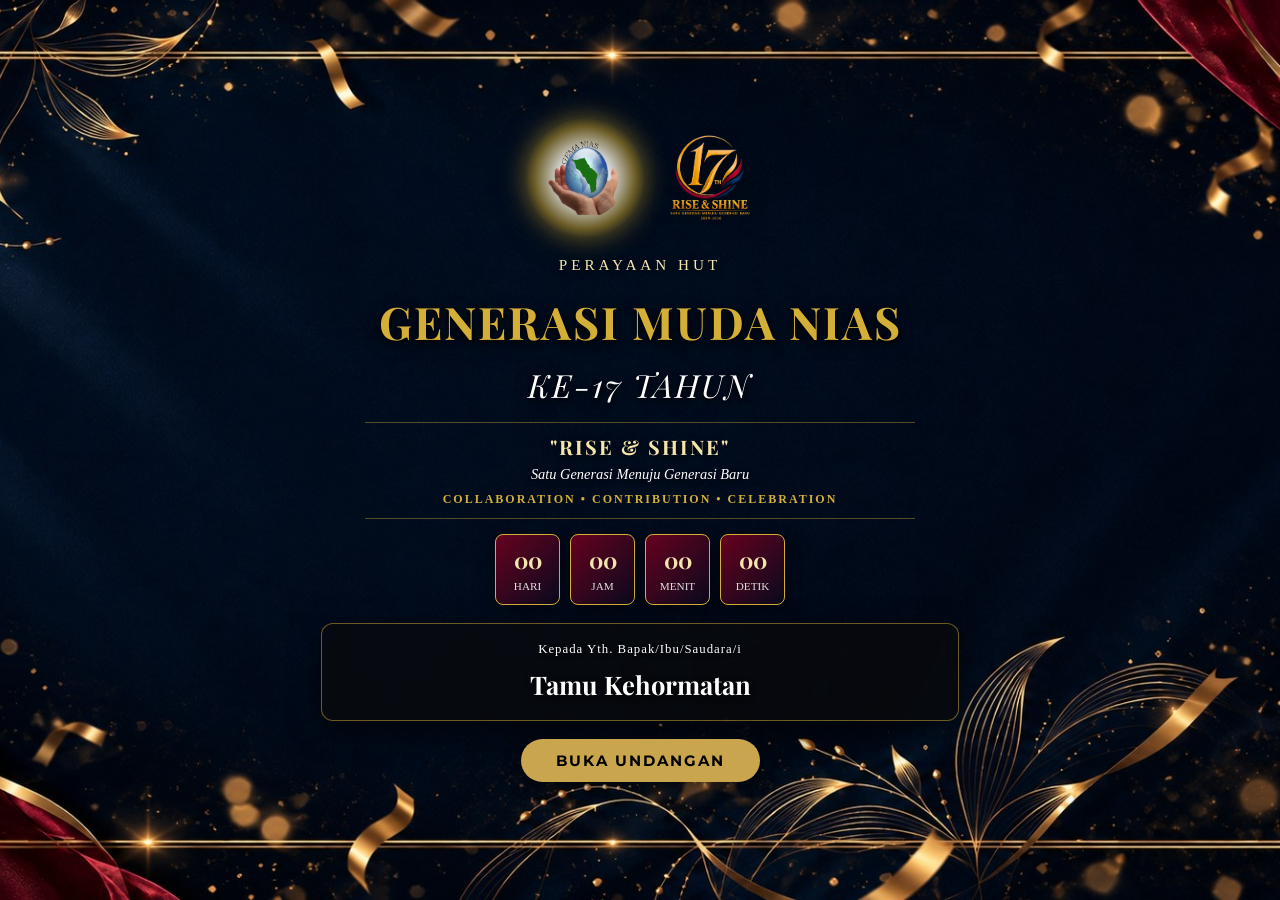
==== commit 553ee3c1: "Update index.html" ====
--- a/index.html
+++ b/index.html
@@ -8,6 +8,14 @@
     <link rel="preconnect" href="https://fonts.googleapis.com">
     <link rel="preconnect" href="https://fonts.gstatic.com" crossorigin>
     <link href="https://fonts.googleapis.com/css2?family=Playfair+Display:ital,wght@0,400;0,700;1,400&family=Montserrat:wght@300;400;600&display=swap" rel="stylesheet">
+<link rel="preconnect" href="https://fonts.googleapis.com">
+    <link rel="preconnect" href="https://fonts.gstatic.com" crossorigin>
+    <link href="https://fonts.googleapis.com/css2?family=Playfair+Display:ital,wght@0,400;0,700;1,400&family=Montserrat:wght@300;400;600&display=swap" rel="stylesheet">
+    
+    <!-- TAMBAHKAN BARIS INI UNTUK MEMUNCULKAN IKON MUSIK -->
+    <link rel="stylesheet" href="https://cdnjs.cloudflare.com/ajax/libs/font-awesome/6.4.0/css/all.min.css">
+    
+    <link rel="stylesheet" href="style.css">   
     <link rel="stylesheet" href="style.css">
 </head>
 <body>
@@ -58,330 +66,7 @@
         </div>
     </div>
 
- <!-- ISI UTAMA UNDANGAN -->
-<main id="main-content" style="display: none;">
-    
-  <!-- SECTION 1: HERO / HALAMAN UTAMA SETELAH DIBUKA -->
-<section class="main-hero reveal">
-    <!-- Kartu Pembungkus Utama (Responsive untuk HP & Laptop) -->
-    <div class="invitation-card">
-        <div class="hero-content-box">
-            
-            <!-- 1. Judul Atas -->
-            <span class="hero-subtitle">HARI ULANG TAHUN</span>
-            <h1 class="hero-title gold-text">GENERASI MUDA NIAS</h1>
-            <div class="divider-line"><span>-- KE 17 --</span></div>
-
-            <!-- 2. Logo Besar dengan Lingkaran Emas Berputar -->
-            <div class="hero-logo-container">
-                <div class="gold-ring-glow"></div>
-                <img src="assets/images/logo-hut-17.png" alt="Logo HUT GEMA NIAS 17" class="hero-main-logo">
-            </div>
-
-            <!-- 3. Animasi Pilar / Tema (Collaboration, Contribution, Celebration) -->
-            <div class="animated-pillars">
-                <span class="collab">COLLABORATION</span>
-                <span class="dot">•</span>
-                <span class="contrib">CONTRIBUTION</span>
-                <span class="dot">•</span>
-                <span class="celeb">CELEBRATION</span>
-            </div>
-
-            <!-- 4. Tanggal Acara -->
-            <div class="event-date-badge">
-                <i class="fa-solid fa-calendar-days"></i> 28 Oktober 2026
-            </div>
-
-        </div>
-    </div>
-</section>
- <!-- SECTION 2: JADWAL ACARA & COUNTDOWN -->
-    <section class="full-screen-section reveal">
-        <div class="invitation-card">
-            
-            <h2 class="section-heading gold-text">Acara Puncak</h2>
-            <div class="divider-line"><span>❖</span></div>
-
-         <!-- Detail Acara & Lokasi -->
-<div class="event-details-box">
-    <div class="event-item">
-        <div class="event-icon-svg">
-            <!-- Ikon Kalender Emas -->
-            <svg viewBox="0 0 24 24" fill="none" stroke="currentColor" stroke-width="2" stroke-linecap="round" stroke-linejoin="round"><rect x="3" y="4" width="18" height="18" rx="2" ry="2"></rect><line x1="16" y1="2" x2="16" y2="6"></line><line x1="8" y1="2" x2="8" y2="6"></line><line x1="3" y1="10" x2="21" y2="10"></line><path d="M8 14h.01M12 14h.01M16 14h.01M8 18h.01M12 18h.01M16 18h.01"/></svg>
-        </div>
-        <div class="event-text">
-            <h4>HARI / TANGGAL</h4>
-            <p>Sabtu, 14 November 2026</p>
-        </div>
-    </div>
-
-    <div class="event-item">
-        <div class="event-icon-svg">
-            <!-- Ikon Jam Emas -->
-            <svg viewBox="0 0 24 24" fill="none" stroke="currentColor" stroke-width="2" stroke-linecap="round" stroke-linejoin="round"><circle cx="12" cy="12" r="10"></circle><polyline points="12 6 12 12 16 14"></polyline></svg>
-        </div>
-        <div class="event-text">
-            <h4>WAKTU</h4>
-            <p>13.00 WIB - Selesai</p>
-        </div>
-    </div>
-
-    <div class="event-item">
-        <div class="event-icon-svg">
-            <!-- Ikon Lokasi / Peta Emas -->
-            <svg viewBox="0 0 24 24" fill="none" stroke="currentColor" stroke-width="2" stroke-linecap="round" stroke-linejoin="round"><path d="M21 10c0 7-9 13-9 13s-9-6-9-13a9 9 0 0 1 18 0z"></path><circle cx="12" cy="10" r="3"></circle></svg>
-        </div>
-        <div class="event-text">
-            <h4>LOKASI</h4>
-            <p>City Harvest Church Medan<br><small>Jl. Harmonika Baru No 52, Padang Bulan</small></p>
-        </div>
-    </div>
-
-    <!-- Tombol Google Maps Resmi -->
-    <a href="https://www.google.com/maps/place/CITY+HARVEST+Church+MEDAN/@3.5554095,98.6434655,911m/data=!3m2!1e3!4b1!4m6!3m5!1s0x30312f003a114291:0x9191488897e44b9!8m2!3d3.5554095!4d98.6460404!16s%2Fg%2F11y3rdqqyr?entry=ttu&g_ep=EgoyMDI2MTEwOS4wIKXMDSoASAFQAw%3D%3D" target="_blank" class="btn-location">
-        <svg style="width:16px; height:16px; margin-right:6px;" viewBox="0 0 24 24" fill="none" stroke="currentColor" stroke-width="2.5"><polygon points="3 6 9 3 15 6 21 3 21 18 15 21 9 18 3 21"></polygon><line x1="9" y1="3" x2="9" y2="18"></line><line x1="15" y1="6" x2="15" y2="21"></line></svg>
-        Lihat Lokasi (Google Maps)
-    </a>
-</div>
-          <!-- KOTAK COUNTDOWN TIMER KONTEN 2 -->
-<div class="countdown-wrapper">
-    <h3 class="countdown-title">Menuju Hari Puncak</h3>
-    <div class="timer-grid">
-        <div class="timer-box">
-            <span id="days-2" class="timer-number">00</span>
-            <span class="timer-label">Hari</span>
-        </div>
-        <div class="timer-box">
-            <span id="hours-2" class="timer-number">00</span>
-            <span class="timer-label">Jam</span>
-        </div>
-        <div class="timer-box">
-            <span id="minutes-2" class="timer-number">00</span>
-            <span class="timer-label">Menit</span>
-        </div>
-        <div class="timer-box">
-            <span id="seconds-2" class="timer-number">00</span>
-            <span class="timer-label">Detik</span>
-        </div>
-    </div>
-    <p class="countdown-subtitle">Menuju HUT Gema Nias ke-17</p>
-</div>
-    </section>
-
-
-    <!-- SECTION 3: GIFT / AMPLOP DIGITAL -->
-    <section class="full-screen-section reveal">
-        <div class="invitation-card">
-            
-            <h2 class="section-heading gold-text">GIFT</h2>
-            <div class="divider-line"><span>❖</span></div>
-            
-            <p class="gift-description">
-                Doa restu Anda merupakan karunia yang sangat berarti bagi kami. Namun jika Anda ingin memberikan tanda kasih atau dukungan dana untuk menyukseskan HUT Gema Nias ke-17, dapat disalurkan melalui:
-            </p>
-
-            <!-- Kartu Rekening Mandiri ala ATM -->
-            <div class="atm-card">
-                <div class="atm-header">
-                    <span class="atm-bank">BANK MANDIRI</span>
-                    <i class="fa-solid fa-credit-card"></i>
-                </div>
-                <div class="atm-body">
-                    <p class="atm-label">Nomor Rekening</p>
-                    <p id="rekening-num" class="atm-number">1060020916790</p>
-                    <div class="atm-footer-info">
-                        <span class="atm-holder">a.n. Irmina Jesiska Putri Bate'e</span>
-                    </div>
-                </div>
-                <!-- Tombol Salin -->
-                <button class="btn-salin" onclick="salinRekening()">
-                    <i class="fa-regular fa-copy"></i> Salin Nomor Rekening
-                </button>
-            </div>
-
-            <!-- Bagian QRIS -->
-            <div class="qris-container">
-                <p class="qris-title">Atau Scan QRIS</p>
-                <div class="qris-image-box">
-                    <!-- Ganti dengan nama file gambar QRIS Anda di folder assets/images/ -->
-                    <img src="assets/images/qrish.png" alt="QRIS Gema Nias" id="qris-img" class="qris-img">
-                </div>
-                <!-- Tombol Unduh QRIS -->
-                <a href="assets/images/qrish.png" download="QRIS-HUT17-GEMA-NIAS.png" class="btn-download-qris">
-                    <i class="fa-solid fa-download"></i> Unduh Gambar QRIS
-                </a>
-            </div>
-
-        </div>
-    </section>
-
-
-    <!-- SECTION 4: GALLERY / GALERI FOTO -->
-    <section class="full-screen-section reveal">
-        <div class="invitation-card gallery-card">
-            
-            <h2 class="section-heading gold-text">GALLERY</h2>
-            <div class="divider-line"><span>❖</span></div>
-            
-            <p class="gallery-subtitle">Momen Kebersamaan & Perjalanan Gema Nias</p>
-
-            <!-- Container Slider Galeri -->
-            <div class="gallery-slider-container">
-                  <div class="gallery-track" id="galleryTrack">
-                    <!-- 15 Foto Galeri (Ganti nama file foto sesuai dengan file Anda di assets/images/) -->
-                    <div class="gallery-slide"><img src="assets/images/ketiga.png" alt="Galeri 1"></div>
-                    <div class="gallery-slide"><img src="assets/images/kedua.png" alt="Galeri 2"></div>
-                    <div class="gallery-slide"><img src="assets/images/pertama.png" alt="Galeri 3"></div>
-                    <div class="gallery-slide"><img src="assets/images/4.png" alt="Galeri 4"></div>
-                    <div class="gallery-slide"><img src="assets/images/5.png" alt="Galeri 5"></div>
-                    <div class="gallery-slide"><img src="assets/images/6.png" alt="Galeri 6"></div>
-                    <div class="gallery-slide"><img src="assets/images/7.png" alt="Galeri 7"></div>
-                    <div class="gallery-slide"><img src="assets/images/8.png" alt="Galeri 8"></div>
-                    <div class="gallery-slide"><img src="assets/images/9.png" alt="Galeri 9"></div>
-                    <div class="gallery-slide"><img src="assets/images/10.png" alt="Galeri 10"></div>
-                    <div class="gallery-slide"><img src="assets/images/11.png" alt="Galeri 11"></div>
-                    <div class="gallery-slide"><img src="assets/images/12.png" alt="Galeri 12"></div>
-                    <div class="gallery-slide"><img src="assets/images/13.png" alt="Galeri 13"></div>
-                    <div class="gallery-slide"><img src="assets/images/14.png" alt="Galeri 14"></div>
-                    <div class="gallery-slide"><img src="assets/images/15.png" alt="Galeri 15"></div>
-                </div>
-
-             <!-- Tombol Navigasi Panah (< dan >) Menggunakan SVG -->
-<button class="gallery-btn prev-btn" onclick="moveSlide(-1)">
-    <svg viewBox="0 0 24 24" fill="none" stroke="currentColor" stroke-width="3" stroke-linecap="round" stroke-linejoin="round">
-        <polyline points="15 18 9 12 15 6"></polyline>
-    </svg>
-</button>
-<button class="gallery-btn next-btn" onclick="moveSlide(1)">
-    <svg viewBox="0 0 24 24" fill="none" stroke="currentColor" stroke-width="3" stroke-linecap="round" stroke-linejoin="round">
-        <polyline points="9 18 15 12 9 6"></polyline>
-    </svg>
-</button>
-
-          <!-- Indikator Angka & Titik-titik (Dots) -->
-            <div class="gallery-footer-nav">
-                <div class="gallery-counter">
-                    <span id="currentSlideNum">1</span> / 15
-                </div>
-                
-                <!-- 15 Titik Indikator Manual (DIJAMIN MUNCUL) -->
-                <div class="gallery-dots">
-                    <div class="dot active" onclick="jumpSlide(0)"></div>
-                    <div class="dot" onclick="jumpSlide(1)"></div>
-                    <div class="dot" onclick="jumpSlide(2)"></div>
-                    <div class="dot" onclick="jumpSlide(3)"></div>
-                    <div class="dot" onclick="jumpSlide(4)"></div>
-                    <div class="dot" onclick="jumpSlide(5)"></div>
-                    <div class="dot" onclick="jumpSlide(6)"></div>
-                    <div class="dot" onclick="jumpSlide(7)"></div>
-                    <div class="dot" onclick="jumpSlide(8)"></div>
-                    <div class="dot" onclick="jumpSlide(9)"></div>
-                    <div class="dot" onclick="jumpSlide(10)"></div>
-                    <div class="dot" onclick="jumpSlide(11)"></div>
-                    <div class="dot" onclick="jumpSlide(12)"></div>
-                    <div class="dot" onclick="jumpSlide(13)"></div>
-                    <div class="dot" onclick="jumpSlide(14)"></div>
-                </div>
-            </div>
-
-        </div>
-    </section>
-</main>
-      
  
-      <!-- SECTION 5: TENTANG GEMA NIAS -->
-    <section class="full-screen-section reveal">
-        <div class="invitation-card">
-            <h2 class="section-heading gold-text">Tentang Gema Nias</h2>
-            <div class="divider-line"><span>❖</span></div>
-            
-            <p class="about-quote">"17 tahun bukan sekadar angka. Ia adalah perjalanan panjang tentang persaudaraan."</p>
-            
-            <p class="about-desc">
-                GEMA NIAS merupakan wadah kebersamaan generasi muda Nias yang menjadi ruang untuk mempererat tali persaudaraan, menjaga identitas budaya <strong>Ono Niha</strong>, serta mendorong kontribusi nyata bagi masyarakat.
-            </p>
-        </div>
-    </section>
-
-    <!-- SECTION 6: KONFIRMASI KEHADIRAN (RSVP) -->
-    <section class="full-screen-section reveal">
-        <div class="invitation-card">
-            <h2 class="section-heading gold-text">Konfirmasi Kehadiran</h2>
-            <div class="divider-line"><span>❖</span></div>
-            
-            <p class="rsvp-subtitle">Kehadiran Anda adalah kehormatan bagi kami.</p>
-            
-            <form id="rsvp-form" class="rsvp-form">
-                <div class="input-group">
-                    <input type="text" id="rsvp-name" placeholder="Nama Lengkap Anda" required>
-                </div>
-                <div class="input-group">
-                    <select id="rsvp-status" required>
-                        <option value="" disabled selected>Pilih Kehadiran...</option>
-                        <option value="Hadir">Sedia Hadir</option>
-                        <option value="Tidak Hadir">Maaf, Tidak Bisa Hadir</option>
-                    </select>
-                </div>
-                <button type="submit" class="btn-rsvp">
-                    <svg viewBox="0 0 24 24" fill="currentColor" width="18" height="18">
-                        <path d="M17.472 14.382c-.297-.149-1.758-.867-2.03-.967-.273-.099-.471-.148-.67.15-.197.297-.767.966-.94 1.164-.173.199-.347.223-.644.075-.297-.15-1.255-.463-2.39-1.475-.888-.788-1.487-1.761-1.66-2.059-.173-.297-.018-.458.13-.606.134-.133.298-.347.446-.52.149-.174.198-.298.298-.497.099-.198.05-.371-.025-.52-.075-.149-.669-1.612-.916-2.207-.242-.579-.487-.5-.669-.51a12.8 12.8 0 0 0-.57-.01c-.198 0-.52.074-.792.372-.272.297-1.04 1.016-1.04 2.479 0 1.462 1.065 2.875 1.213 3.074.149.198 2.096 3.2 5.077 4.487.709.306 1.262.489 1.694.625.712.227 1.36.195 1.871.118.571-.085 1.758-.719 2.006-1.413.248-.694.248-1.289.173-1.413-.074-.124-.272-.198-.57-.347m-5.421 7.403h-.004a9.87 9.87 0 0 1-5.031-1.378l-.361-.214-3.741.982.998-3.648-.235-.374a9.86 9.86 0 0 1-1.51-5.26c.001-5.45 4.436-9.884 9.888-9.884 2.64 0 5.122 1.03 6.988 2.898a9.825 9.825 0 0 1 2.893 6.994c-.003 5.45-4.437 9.884-9.885 9.884m8.413-18.297A11.815 11.815 0 0 0 12.052 0C5.495 0 .16 5.335.157 11.892c0 2.096.547 4.142 1.588 5.945L.057 24l6.305-1.654a11.882 11.882 0 0 0 5.683 1.448h.005c6.554 0 11.89-5.335 11.893-11.893a11.821 11.821 0 0 0-3.48-8.413Z"/>
-                    </svg>
-                    Kirim Konfirmasi via WhatsApp
-                </button>
-            </form>
-        </div>
-    </section>
-
-        <!-- SECTION 5: PENUTUP / TERIMA KASIH -->
-    <section class="full-screen-section reveal">
-        <div class="invitation-card closing-card">
-            
-            <h2 class="thank-you-heading gold-text">Terima Kasih</h2>
-            <p class="thank-you-sub">Atas Doa & Dukungannya</p>
-            
-            <div class="divider-line" style="margin: 15px 0;"><span>❖</span></div>
-            
-            <h3 class="committee-text">PANITIA HUT<br><span class="gold-text">GENERASI MUDA NIAS</span></h3>
-            <p class="ke-text">-- KE --</p>
-
-            <!-- Logo GEMA NIAS 17 -->
-            <div class="closing-logo-container">
-                <img src="assets/images/logo-hut-17.png" alt="Logo HUT GEMA NIAS 17" class="closing-logo">
-            </div>
-
-            <div class="divider-line" style="margin: 15px 0;"><span>❖</span></div>
-
-           <!-- Ikon Media Sosial Menggunakan SVG (Dijamin Muncul) -->
-            <div class="social-media-links">
-                
-                <!-- Ikon Facebook -->
-                <a href="#" target="_blank" class="social-icon" title="Facebook">
-                    <svg viewBox="0 0 24 24" fill="none" stroke="currentColor" stroke-width="2" stroke-linecap="round" stroke-linejoin="round">
-                        <path d="M18 2h-3a5 5 0 0 0-5 5v3H7v4h3v8h4v-8h3l1-4h-4V7a1 1 0 0 1 1-1h3z"></path>
-                    </svg>
-                </a>
-                
-                <!-- Ikon Instagram -->
-                <a href="#" target="_blank" class="social-icon" title="Instagram">
-                    <svg viewBox="0 0 24 24" fill="none" stroke="currentColor" stroke-width="2" stroke-linecap="round" stroke-linejoin="round">
-                        <rect x="2" y="2" width="20" height="20" rx="5" ry="5"></rect>
-                        <path d="M16 11.37A4 4 0 1 1 12.63 8 4 4 0 0 1 16 11.37z"></path>
-                        <line x1="17.5" y1="6.5" x2="17.51" y2="6.5"></line>
-                    </svg>
-                </a>
-                
-                <!-- Ikon YouTube -->
-                <a href="#" target="_blank" class="social-icon" title="YouTube">
-                    <svg viewBox="0 0 24 24" fill="none" stroke="currentColor" stroke-width="2" stroke-linecap="round" stroke-linejoin="round">
-                        <path d="M22.54 6.42a2.78 2.78 0 0 0-1.94-2C18.88 4 12 4 12 4s-6.88 0-8.6.46a2.78 2.78 0 0 0-1.94 2A29 29 0 0 0 1 11.75a29 29 0 0 0 .46 5.33A2.78 2.78 0 0 0 3.4 19c1.72.46 8.6.46 8.6.46s6.88 0 8.6-.46a2.78 2.78 0 0 0 1.94-2 29 29 0 0 0 .46-5.33 29 29 0 0 0-.46-5.33z"></path>
-                        <polygon points="9.75 15.02 15.5 11.75 9.75 8.48 9.75 15.02"></polygon>
-                    </svg>
-                </a>
-
-            </div>
-
-        </div>
-    </section>
 
        <!-- FOOTER / CATATAN KAKI -->
         <footer class="footer-section reveal">
@@ -396,7 +81,9 @@
     <audio id="bg-music" preload="auto"></audio>
     
     <button id="music-btn" class="music-toggle" style="display:none;" title="Putar / Jeda Musik">🎵</button>
-
+    <!-- AUDIO & TOMBOL MUSIK DI HALAMAN UTAMA (COVER) -->
+    <audio id="bg-music" src="assets/audio/jamrud.mp3" preload="auto" loop></audio>
+    <button id="music-btn" class="music-toggle" title="Putar / Jeda Musik">🎵</button>
     <script src="script.js"></script>
 </body>
-</html>+</html>
--- a/style.css
+++ b/style.css
@@ -53,7 +53,7 @@
 /* Mengatur kontainer utama agar tidak ada jarak spasi hitam berlebih */
 #main-content {
     width: 100%;
-    display: none; /* Diatur otomatis oleh JS routing */
+    display: block; /* Diatur otomatis oleh JS routing */
 }
 
 h1, h2 { 
@@ -172,29 +172,35 @@
     text-shadow: 0 2px 6px rgba(0, 0, 0, 0.8);
 }
 
-/* --- BUTTONS --- */
+/* --- TOMBOL BUKA UNDANGAN (SOLID GOLD) --- */
 .btn-primary {
-    background: rgba(10, 10, 10, 0.5);
-    color: var(--gold-primary);
-    border: 1px solid var(--gold-primary);
-    padding: 15px 40px;
+    background: #C9A64E !important; 
+    color: #000000 !important; 
+    border: none !important;
+    padding: 15px 45px;
     font-family: 'Montserrat', sans-serif;
-    font-size: 1rem; 
-    letter-spacing: 2px;
-    border-radius: 30px; 
+    font-size: 1.05rem; 
+    font-weight: 700;
+    letter-spacing: 3px; 
+    border-radius: 50px; 
     cursor: pointer;
-    transition: all 0.4s ease;
     text-transform: uppercase;
-    backdrop-filter: blur(4px);
-    box-shadow: 0 4px 15px rgba(0, 0, 0, 0.5);
+    box-shadow: 0 6px 15px rgba(0, 0, 0, 0.5); 
+    transition: all 0.3s ease;
 }
 
 .btn-primary:hover {
-    background: var(--gold-primary); 
-    color: var(--dark-bg);
-    box-shadow: 0 0 25px rgba(212, 175, 55, 0.7);
-    transform: translateY(-3px);
-}
+    background: #E8C468 !important; 
+    color: #000000 !important;
+    transform: translateY(-3px) scale(1.03); 
+    box-shadow: 0 10px 25px rgba(201, 166, 78, 0.6); 
+}
+@keyframes pulse-btn {
+    0% { box-shadow: 0 0 0 0 rgba(212, 175, 55, 0.7); }
+    70% { box-shadow: 0 0 0 15px rgba(212, 175, 55, 0); }
+    100% { box-shadow: 0 0 0 0 rgba(212, 175, 55, 0); }
+}
+
 
 /* --- ANIMASI TEKS MASUK (FADE UP) --- */
 .fade-up { 
@@ -786,13 +792,26 @@
     display: flex;
     justify-content: center;
     align-items: center;
+    flex-wrap: wrap; /* MEMBUAT TEKS BISA TURUN BARIS DI HP */
     gap: 8px;
     font-size: 0.75rem;
     font-weight: 700;
-    letter-spacing: 1.5px;
+    letter-spacing: 1px;
     margin-bottom: 20px;
     text-transform: uppercase;
     animation: fadeInPillars 1.5s ease-in-out infinite alternate;
+    padding: 0 10px; /* Memberi jarak aman dari tepi layar */
+    text-align: center;
+}
+/* Khusus untuk HP dengan layar sempit */
+@media (max-width: 430px) {
+    .animated-pillars {
+        font-size: 0.55rem; /* Mengecilkan teks di layar HP */
+        gap: 4px; /* Merapatkan jarak antar kata */
+    }
+    .animated-pillars .dot {
+        margin: 0 2px;
+    }
 }
 
 .animated-pillars .collab { color: #4facfe; }   /* Biru Elegan */
@@ -2000,4 +2019,82 @@
         width: 120px;
         padding: 20px;
     }
-}+}
+/* =======================================================
+   FINALISASI BACKGROUND BODY & POSISI KARTU ATAS
+   ======================================================= */
+
+/* 1. Background Paling Belakang (Body) diseragamkan untuk semua konten & perangkat */
+body {
+    background-image: linear-gradient(rgba(10, 15, 28, 0.4), rgba(10, 15, 28, 0.7)), url('assets/images/lompat-batu-mobile.jpg') !important;
+    background-size: cover !important;
+    background-position: center !important;
+    background-attachment: fixed !important; /* Latar belakang diam saat digeser */
+    background-color: #05080f !important;
+}
+
+/* 2. Menghapus background dari semua section agar tembus pandang ke gambar Body */
+.main-hero, 
+.countdown-section, 
+.full-screen-section {
+    background: transparent !important;
+    background-image: none !important;
+    background-color: transparent !important;
+}
+
+/* 3. Menarik Kartu Konten 1 ke atas dan membiarkan Konten 2 mengintip di bawah (Portrait) */
+.main-hero {
+    align-items: flex-start !important; /* Melepas posisi tengah, menarik kartu ke atas */
+    padding-top: 6vh !important;        /* Jarak kartu pertama dari atas layar */
+    min-height: auto !important;        /* Tidak memaksakan 1 layar penuh agar kartu 2 bisa ngintip */
+    padding-bottom: 20px !important;
+}
+
+/* 4. Mengatur jarak antar kartu selanjutnya agar rapi saat di-swipe */
+.full-screen-section {
+    padding-top: 20px !important;
+    padding-bottom: 40px !important;
+    min-height: auto !important;
+}
+
+/* 5. Penyesuaian khusus di layar Laptop/PC (Landscape) */
+@media (min-width: 768px) {
+    .main-hero {
+        padding-top: 10vh !important; /* Sedikit lebih turun di laptop agar proporsional */
+        padding-bottom: 40px !important;
+    }
+}
+
+/* Memastikan halaman pertama (Cover) pas memenuhi layar HP dengan kartu di atas */
+.main-hero {
+    min-height: 92vh !important; /* Sengaja disisakan sedikit agar judul kartu 2 kelihatan mengintip */
+    padding-bottom: 50px !important; 
+}
+/* =======================================================
+   PENYESUAIAN JARAK RAPAT ANTARA KARTU 1 DAN KARTU 2
+   ======================================================= */
+
+/* Merapatkan jarak section pertama di HP agar kartu 2 tidak terlalu jauh di bawah */
+@media (max-width: 767px) {
+    .main-hero {
+        min-height: 85vh !important; /* Mengurangi tinggi section 1 agar kartu 2 naik mendekat */
+        padding-bottom: 20px !important;
+    }
+    
+    .full-screen-section {
+        padding-top: 10px !important; /* Merapatkan jarak atas section 2 */
+    }
+}
+
+@media (min-width: 768px) {
+    .main-hero {
+        min-height: 85vh !important; /* Membuat tinggi section pertama pas, tidak kepanjangan */
+        padding-top: 4vh !important;   
+        padding-bottom: 20px !important;
+    }
+
+    .full-screen-section {
+        padding-top: 10px !important;  /* Merapatkan jarak section kedua agar kartu mengintip rapat */
+        padding-bottom: 40px !important;
+    }
+}
--- a/style.css
+++ b/style.css
@@ -53,7 +53,7 @@
 /* Mengatur kontainer utama agar tidak ada jarak spasi hitam berlebih */
 #main-content {
     width: 100%;
-    display: none; /* Diatur otomatis oleh JS routing */
+    display: block; /* Diatur otomatis oleh JS routing */
 }
 
 h1, h2 { 
@@ -172,29 +172,35 @@
     text-shadow: 0 2px 6px rgba(0, 0, 0, 0.8);
 }
 
-/* --- BUTTONS --- */
+/* --- TOMBOL BUKA UNDANGAN (SOLID GOLD) --- */
 .btn-primary {
-    background: rgba(10, 10, 10, 0.5);
-    color: var(--gold-primary);
-    border: 1px solid var(--gold-primary);
-    padding: 15px 40px;
+    background: #C9A64E !important; 
+    color: #000000 !important; 
+    border: none !important;
+    padding: 15px 45px;
     font-family: 'Montserrat', sans-serif;
-    font-size: 1rem; 
-    letter-spacing: 2px;
-    border-radius: 30px; 
+    font-size: 1.05rem; 
+    font-weight: 700;
+    letter-spacing: 3px; 
+    border-radius: 50px; 
     cursor: pointer;
-    transition: all 0.4s ease;
     text-transform: uppercase;
-    backdrop-filter: blur(4px);
-    box-shadow: 0 4px 15px rgba(0, 0, 0, 0.5);
+    box-shadow: 0 6px 15px rgba(0, 0, 0, 0.5); 
+    transition: all 0.3s ease;
 }
 
 .btn-primary:hover {
-    background: var(--gold-primary); 
-    color: var(--dark-bg);
-    box-shadow: 0 0 25px rgba(212, 175, 55, 0.7);
-    transform: translateY(-3px);
-}
+    background: #E8C468 !important; 
+    color: #000000 !important;
+    transform: translateY(-3px) scale(1.03); 
+    box-shadow: 0 10px 25px rgba(201, 166, 78, 0.6); 
+}
+@keyframes pulse-btn {
+    0% { box-shadow: 0 0 0 0 rgba(212, 175, 55, 0.7); }
+    70% { box-shadow: 0 0 0 15px rgba(212, 175, 55, 0); }
+    100% { box-shadow: 0 0 0 0 rgba(212, 175, 55, 0); }
+}
+
 
 /* --- ANIMASI TEKS MASUK (FADE UP) --- */
 .fade-up { 
@@ -786,13 +792,26 @@
     display: flex;
     justify-content: center;
     align-items: center;
+    flex-wrap: wrap; /* MEMBUAT TEKS BISA TURUN BARIS DI HP */
     gap: 8px;
     font-size: 0.75rem;
     font-weight: 700;
-    letter-spacing: 1.5px;
+    letter-spacing: 1px;
     margin-bottom: 20px;
     text-transform: uppercase;
     animation: fadeInPillars 1.5s ease-in-out infinite alternate;
+    padding: 0 10px; /* Memberi jarak aman dari tepi layar */
+    text-align: center;
+}
+/* Khusus untuk HP dengan layar sempit */
+@media (max-width: 430px) {
+    .animated-pillars {
+        font-size: 0.55rem; /* Mengecilkan teks di layar HP */
+        gap: 4px; /* Merapatkan jarak antar kata */
+    }
+    .animated-pillars .dot {
+        margin: 0 2px;
+    }
 }
 
 .animated-pillars .collab { color: #4facfe; }   /* Biru Elegan */
@@ -2000,4 +2019,82 @@
         width: 120px;
         padding: 20px;
     }
-}+}
+/* =======================================================
+   FINALISASI BACKGROUND BODY & POSISI KARTU ATAS
+   ======================================================= */
+
+/* 1. Background Paling Belakang (Body) diseragamkan untuk semua konten & perangkat */
+body {
+    background-image: linear-gradient(rgba(10, 15, 28, 0.4), rgba(10, 15, 28, 0.7)), url('assets/images/lompat-batu-mobile.jpg') !important;
+    background-size: cover !important;
+    background-position: center !important;
+    background-attachment: fixed !important; /* Latar belakang diam saat digeser */
+    background-color: #05080f !important;
+}
+
+/* 2. Menghapus background dari semua section agar tembus pandang ke gambar Body */
+.main-hero, 
+.countdown-section, 
+.full-screen-section {
+    background: transparent !important;
+    background-image: none !important;
+    background-color: transparent !important;
+}
+
+/* 3. Menarik Kartu Konten 1 ke atas dan membiarkan Konten 2 mengintip di bawah (Portrait) */
+.main-hero {
+    align-items: flex-start !important; /* Melepas posisi tengah, menarik kartu ke atas */
+    padding-top: 6vh !important;        /* Jarak kartu pertama dari atas layar */
+    min-height: auto !important;        /* Tidak memaksakan 1 layar penuh agar kartu 2 bisa ngintip */
+    padding-bottom: 20px !important;
+}
+
+/* 4. Mengatur jarak antar kartu selanjutnya agar rapi saat di-swipe */
+.full-screen-section {
+    padding-top: 20px !important;
+    padding-bottom: 40px !important;
+    min-height: auto !important;
+}
+
+/* 5. Penyesuaian khusus di layar Laptop/PC (Landscape) */
+@media (min-width: 768px) {
+    .main-hero {
+        padding-top: 10vh !important; /* Sedikit lebih turun di laptop agar proporsional */
+        padding-bottom: 40px !important;
+    }
+}
+
+/* Memastikan halaman pertama (Cover) pas memenuhi layar HP dengan kartu di atas */
+.main-hero {
+    min-height: 92vh !important; /* Sengaja disisakan sedikit agar judul kartu 2 kelihatan mengintip */
+    padding-bottom: 50px !important; 
+}
+/* =======================================================
+   PENYESUAIAN JARAK RAPAT ANTARA KARTU 1 DAN KARTU 2
+   ======================================================= */
+
+/* Merapatkan jarak section pertama di HP agar kartu 2 tidak terlalu jauh di bawah */
+@media (max-width: 767px) {
+    .main-hero {
+        min-height: 85vh !important; /* Mengurangi tinggi section 1 agar kartu 2 naik mendekat */
+        padding-bottom: 20px !important;
+    }
+    
+    .full-screen-section {
+        padding-top: 10px !important; /* Merapatkan jarak atas section 2 */
+    }
+}
+
+@media (min-width: 768px) {
+    .main-hero {
+        min-height: 85vh !important; /* Membuat tinggi section pertama pas, tidak kepanjangan */
+        padding-top: 4vh !important;   
+        padding-bottom: 20px !important;
+    }
+
+    .full-screen-section {
+        padding-top: 10px !important;  /* Merapatkan jarak section kedua agar kartu mengintip rapat */
+        padding-bottom: 40px !important;
+    }
+}
